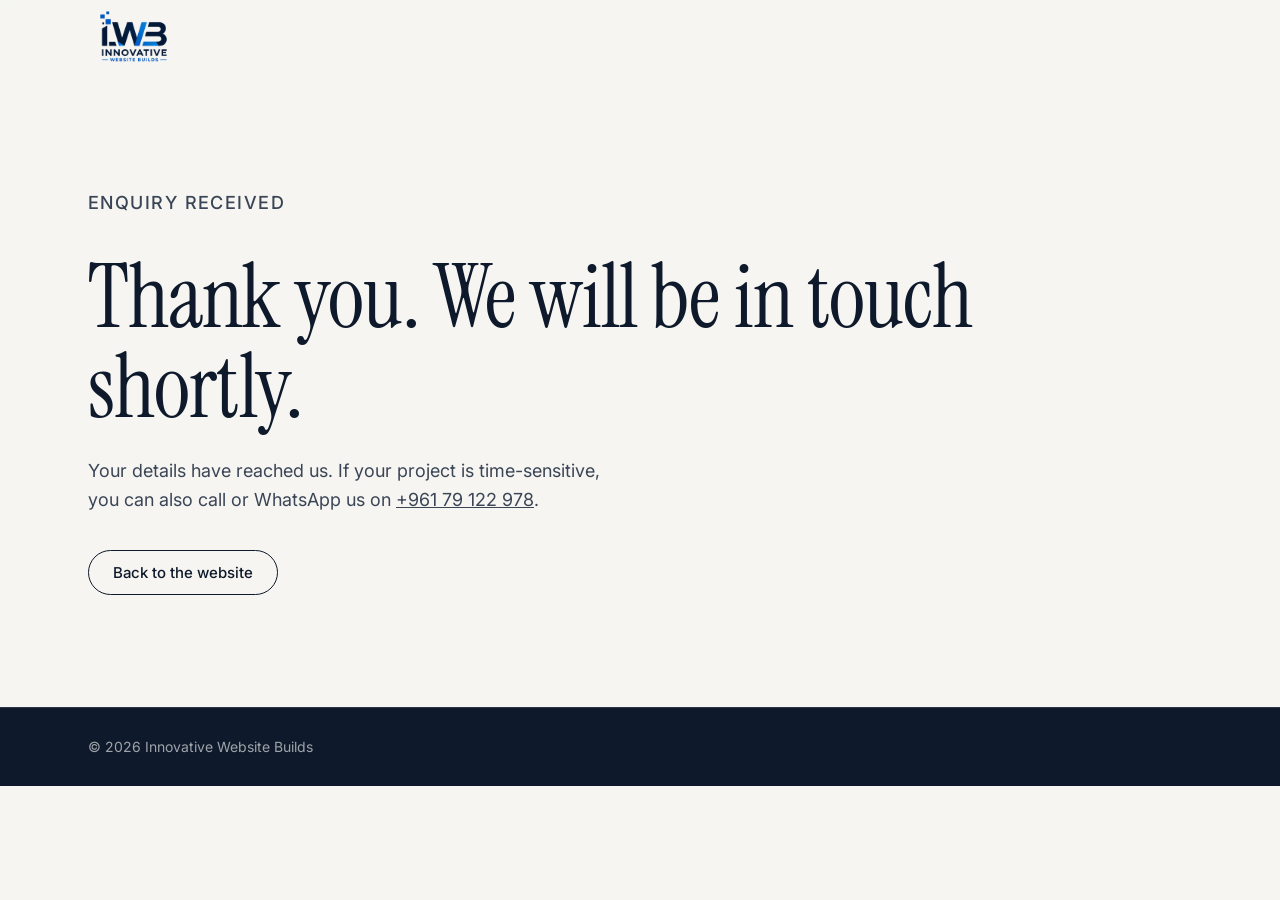
==== thank-you.html @ 2ea59264 "Redesign site as a premium studio Light editorial layout, case-study-led work list, services, proces" ====
<!DOCTYPE html>
<html lang="en">
<head>
  <meta charset="UTF-8" />
  <meta name="viewport" content="width=device-width, initial-scale=1" />
  <title>Thank you | Innovative Website Builds</title>
  <meta name="robots" content="noindex" />
  <meta name="theme-color" content="#F6F5F1" />

  <link rel="icon" type="image/png" sizes="32x32" href="assets/favicon-32.png" />
  <link rel="apple-touch-icon" href="assets/apple-touch-icon.png" />

  <link rel="preconnect" href="https://fonts.googleapis.com" />
  <link rel="preconnect" href="https://fonts.gstatic.com" crossorigin />
  <link href="https://fonts.googleapis.com/css2?family=Inter:wght@400;500;600&family=Instrument+Serif:ital@0;1&display=swap" rel="stylesheet" />
  <link rel="stylesheet" href="style/style.css?v=20261125" />
  <script defer src="script/main.js?v=20261125"></script>

    <!-- Google Tag Manager -->
  <script>
    (function(w,d,s,l,i){w[l]=w[l]||[];w[l].push({'gtm.start':
    new Date().getTime(),event:'gtm.js'});var f=d.getElementsByTagName(s)[0],
    j=d.createElement(s),dl=l!='dataLayer'?'&l='+l:'';j.async=true;j.src=
    'https://www.googletagmanager.com/gtm.js?id='+i+dl;f.parentNode.insertBefore(j,f);
    })(window,document,'script','dataLayer','GTM-K7P3R224');
  </script>

  <!-- Google tag (GA4 + Google Ads) -->
  <script async src="https://www.googletagmanager.com/gtag/js?id=G-FTZ1343QKZ"></script>
  <script>
    window.dataLayer = window.dataLayer || [];
    function gtag(){dataLayer.push(arguments);}
    gtag('js', new Date());
    gtag('config', 'G-FTZ1343QKZ');
    gtag('config', 'AW-16972660926');
    gtag('config', 'AW-17403550908');
  </script>

  <!-- Meta Pixel -->
  <script>
    !function(f,b,e,v,n,t,s){if(f.fbq)return;n=f.fbq=function(){n.callMethod?
    n.callMethod.apply(n,arguments):n.queue.push(arguments)};
    if(!f._fbq)f._fbq=n;n.push=n;n.loaded=!0;n.version='2.0';
    n.queue=[];t=b.createElement(e);t.async=!0;
    t.src=v;s=b.getElementsByTagName(e)[0];
    s.parentNode.insertBefore(t,s)}(window, document,'script',
    'https://connect.facebook.net/en_US/fbevents.js');
    fbq('init', '1332453825173209');
    fbq('track', 'PageView');
  </script>
  <noscript><img height="1" width="1" style="display:none" alt="" src="https://www.facebook.com/tr?id=1332453825173209&ev=PageView&noscript=1" /></noscript>
  <!-- Google Ads lead conversion -->
  <script>
    gtag('event', 'conversion', { 'send_to': 'AW-17403550908/ktN3CNidmokbELy51OpA' });
  </script>
</head>
<body>
  <header class="header">
    <div class="container header-inner">
      <a class="logo" href="./" aria-label="Innovative Website Builds home">
        <picture>
          <source srcset="assets/iwb-logo.webp" type="image/webp" />
          <img src="assets/iwb-logo.png" alt="Innovative Website Builds" width="480" height="318" />
        </picture>
      </a>
    </div>
  </header>
  <main class="thanks">
    <div class="container">
      <p class="eyebrow">Enquiry received</p>
      <h1>Thank you. We will be in touch shortly.</h1>
      <p>Your details have reached us. If your project is time-sensitive, you can also call or WhatsApp us on <a href="tel:+96179122978">+961 79 122 978</a>.</p>
      <a href="./" class="btn btn-ghost">Back to the website</a>
    </div>
  </main>
  <footer class="footer">
    <div class="container footer-inner">
      <p>&copy; <span id="year">2026</span> Innovative Website Builds</p>
    </div>
  </footer>
</body>
</html>
---- style/style.css ----
/* Innovative Website Builds — premium studio theme */
:root {
  --bg: #F6F5F1;
  --bg-alt: #EFEDE6;
  --surface: #FFFFFF;
  --ink: #0E1A2B;
  --ink-soft: #3A4556;
  --muted: #6B7280;
  --line: #DEDBD2;
  --accent: #1F5FD1;
  --accent-ink: #FFFFFF;
  --radius: 14px;
  --serif: 'Instrument Serif', Georgia, 'Times New Roman', serif;
  --sans: 'Inter', system-ui, -apple-system, 'Segoe UI', Roboto, sans-serif;
  --container: 1200px;
  --gutter: clamp(20px, 4vw, 48px);
}

*, *::before, *::after { box-sizing: border-box; }

html { scroll-behavior: smooth; scroll-padding-top: 88px; -webkit-text-size-adjust: 100%; }

body {
  margin: 0;
  background: var(--bg);
  color: var(--ink);
  font-family: var(--sans);
  font-size: 17px;
  line-height: 1.6;
  -webkit-font-smoothing: antialiased;
}

img { max-width: 100%; height: auto; display: block; }
a { color: inherit; }
h1, h2, h3 { margin: 0; font-weight: 400; letter-spacing: -0.01em; }
p { margin: 0; }

.container { width: 100%; max-width: var(--container); margin: 0 auto; padding: 0 var(--gutter); }

.skip-link { position: absolute; left: -9999px; top: 8px; background: var(--ink); color: #fff; padding: 8px 14px; border-radius: 8px; z-index: 2000; }
.skip-link:focus { left: 8px; }

:focus-visible { outline: 2px solid var(--accent); outline-offset: 3px; border-radius: 4px; }

/* Buttons */
.btn {
  display: inline-flex; align-items: center; justify-content: center;
  padding: 14px 24px; border-radius: 999px;
  font: 500 15px/1 var(--sans); text-decoration: none; white-space: nowrap;
  border: 1px solid transparent; cursor: pointer;
  transition: background-color .2s ease, color .2s ease, border-color .2s ease;
}
.btn-primary { background: var(--ink); color: #fff; }
.btn-primary:hover { background: var(--accent); }
.btn-ghost { border-color: var(--ink); color: var(--ink); background: transparent; }
.btn-ghost:hover { background: var(--ink); color: #fff; }
.btn-block { width: 100%; }

.eyebrow {
  font-size: 13px; font-weight: 500; letter-spacing: .08em; text-transform: uppercase;
  color: var(--accent); margin-bottom: 18px;
}

/* Header */
.header {
  position: sticky; top: 0; z-index: 1000;
  background: rgba(246, 245, 241, .9);
  backdrop-filter: saturate(180%) blur(12px);
  -webkit-backdrop-filter: saturate(180%) blur(12px);
  border-bottom: 1px solid transparent;
  transition: border-color .2s ease;
}
.header.scrolled { border-bottom-color: var(--line); }
.header-inner { display: flex; align-items: center; justify-content: space-between; height: 76px; }
.logo img { height: 60px; width: auto; }
.nav { display: flex; align-items: center; gap: 32px; }
.nav a { text-decoration: none; font-size: 15px; color: var(--ink-soft); }
.nav a:not(.btn):hover { color: var(--ink); }
.nav .nav-cta { color: #fff; padding: 11px 20px; }

.menu-toggle { display: none; width: 44px; height: 44px; background: none; border: 0; cursor: pointer; position: relative; }
.menu-toggle span { position: absolute; left: 11px; right: 11px; height: 1.5px; background: var(--ink); transition: transform .25s ease; }
.menu-toggle span:first-child { top: 17px; }
.menu-toggle span:last-child { top: 25px; }
.menu-toggle[aria-expanded="true"] span:first-child { transform: translateY(4px) rotate(45deg); }
.menu-toggle[aria-expanded="true"] span:last-child { transform: translateY(-4px) rotate(-45deg); }

/* Hero */
.hero { padding: clamp(72px, 12vw, 160px) 0 clamp(64px, 9vw, 120px); }
.hero h1 {
  font-family: var(--serif);
  font-size: clamp(46px, 8.4vw, 116px);
  line-height: 1.0;
  letter-spacing: -0.02em;
  max-width: 14ch;
}
.hero h1 em { font-style: italic; color: var(--accent); }
.hero-foot {
  display: flex; justify-content: space-between; align-items: flex-end; gap: 40px;
  margin-top: clamp(40px, 6vw, 72px); padding-top: 32px; border-top: 1px solid var(--line);
}
.lede { max-width: 52ch; font-size: clamp(17px, 1.5vw, 19px); color: var(--ink-soft); }
.hero-actions { display: flex; gap: 12px; flex-shrink: 0; }

/* Sections */
.section { padding: clamp(72px, 10vw, 128px) 0; }
.section-alt { background: var(--bg-alt); }
.section-head { margin-bottom: clamp(40px, 6vw, 64px); max-width: 760px; }
.section h2 { font-family: var(--serif); font-size: clamp(34px, 4.6vw, 58px); line-height: 1.06; }

/* Work */
.work-list { list-style: none; margin: 0; padding: 0; border-top: 1px solid var(--line); }
.work-list a {
  display: grid; grid-template-columns: 1fr auto 32px; align-items: baseline; gap: 24px;
  padding: 26px 0; border-bottom: 1px solid var(--line); text-decoration: none;
  transition: padding .25s ease, color .2s ease;
}
.work-name { font-family: var(--serif); font-size: clamp(26px, 3.2vw, 40px); line-height: 1.1; }
.work-url { font-size: 14px; color: var(--muted); }
.work-arrow { font-size: 20px; text-align: right; color: var(--muted); transition: transform .25s ease, color .2s ease; }
.work-list a:hover { padding-left: 12px; }
.work-list a:hover .work-name, .work-list a:hover .work-arrow { color: var(--accent); }
.work-list a:hover .work-arrow { transform: translate(3px, -3px); }

/* Services */
.services { display: grid; grid-template-columns: repeat(3, 1fr); gap: 24px; }
.service { background: var(--surface); border-radius: var(--radius); padding: 36px 32px 40px; }
.service-num { display: block; font-size: 13px; color: var(--muted); margin-bottom: 56px; }
.service h3, .plan h3, .process h3 { font-family: var(--sans); font-weight: 600; font-size: 20px; letter-spacing: -0.01em; margin-bottom: 12px; }
.service p, .process p { color: var(--ink-soft); font-size: 16px; }

/* Process */
.process { list-style: none; margin: 0; padding: 0; display: grid; grid-template-columns: repeat(4, 1fr); gap: 32px; counter-reset: step; }
.process li { border-top: 1px solid var(--ink); padding-top: 24px; counter-increment: step; }
.process li::before { content: "0" counter(step); display: block; font-family: var(--serif); font-size: 40px; line-height: 1; margin-bottom: 24px; color: var(--accent); }

/* Pricing */
.plans { display: grid; grid-template-columns: repeat(2, 1fr); gap: 24px; }
.plan { background: var(--surface); border-radius: var(--radius); padding: 40px; display: flex; flex-direction: column; border: 1px solid var(--line); }
.plan-featured { border-color: var(--ink); }
.plan-price { font-family: var(--serif); font-size: 56px; line-height: 1; margin: 8px 0 8px; }
.plan-price span { font-family: var(--sans); font-size: 15px; color: var(--muted); margin-right: 4px; vertical-align: middle; }
.plan-time { font-size: 14px; color: var(--muted); margin-bottom: 28px; }
.plan ul { list-style: none; margin: 0 0 36px; padding: 0; flex: 1; }
.plan li { padding: 12px 0; border-top: 1px solid var(--line); font-size: 15px; color: var(--ink-soft); }
.plan .btn { align-self: flex-start; }

/* Quote */
.quote { margin: 0 auto; max-width: 900px; text-align: center; }
.quote blockquote { margin: 0; font-family: var(--serif); font-size: clamp(30px, 4.2vw, 52px); line-height: 1.15; }
.quote figcaption { margin-top: 28px; font-size: 15px; color: var(--ink-soft); }
.quote figcaption span { color: var(--muted); }

/* About */
.about { display: grid; grid-template-columns: 1fr 1fr; gap: clamp(40px, 6vw, 96px); align-items: start; }
.about-body p { font-size: 18px; color: var(--ink-soft); margin-bottom: 32px; }
.ticks { list-style: none; margin: 0; padding: 0; }
.ticks li { padding: 14px 0 14px 28px; border-top: 1px solid var(--line); position: relative; font-size: 16px; }
.ticks li::before { content: ""; position: absolute; left: 2px; top: 23px; width: 10px; height: 5px; border-left: 1.5px solid var(--accent); border-bottom: 1.5px solid var(--accent); transform: rotate(-45deg); }

/* Contact */
.contact { background: var(--ink); color: #fff; }
.contact .eyebrow { color: #8FB2F5; }
.contact-grid { display: grid; grid-template-columns: 1fr 1.1fr; gap: clamp(40px, 6vw, 96px); align-items: start; }
.contact-intro > p { color: rgba(255,255,255,.72); font-size: 18px; margin-top: 20px; max-width: 40ch; }
.contact-direct { list-style: none; margin: 40px 0 0; padding: 0; }
.contact-direct li { border-top: 1px solid rgba(255,255,255,.14); }
.contact-direct a { display: block; padding: 14px 0; text-decoration: none; color: #fff; }
.contact-direct a:hover { color: #8FB2F5; }

.form { background: var(--surface); color: var(--ink); border-radius: var(--radius); padding: clamp(24px, 4vw, 40px); }
.field { display: flex; flex-direction: column; gap: 8px; margin-bottom: 18px; min-width: 0; }
.field-row { display: grid; grid-template-columns: 1fr 1fr; gap: 16px; }
.field label { font-size: 14px; font-weight: 500; }
.field input, .field select, .field textarea {
  width: 100%; font: 400 16px/1.4 var(--sans); color: var(--ink);
  background: var(--bg); border: 1px solid var(--line); border-radius: 10px; padding: 13px 14px;
  transition: border-color .2s ease, background-color .2s ease;
}
.field select { appearance: none; -webkit-appearance: none; background-image: linear-gradient(45deg, transparent 50%, var(--muted) 50%), linear-gradient(135deg, var(--muted) 50%, transparent 50%); background-position: calc(100% - 19px) 55%, calc(100% - 14px) 55%; background-size: 5px 5px; background-repeat: no-repeat; padding-right: 36px; }
.field input:focus, .field select:focus, .field textarea:focus { outline: none; border-color: var(--accent); background: #fff; }
.field textarea { resize: vertical; }
.form-note { font-size: 13px; color: var(--muted); margin-top: 14px; text-align: center; }
.hp { position: absolute; left: -9999px; width: 1px; height: 1px; opacity: 0; }

/* Footer */
.footer { background: var(--ink); color: rgba(255,255,255,.6); border-top: 1px solid rgba(255,255,255,.12); font-size: 14px; }
.footer-inner { display: flex; justify-content: space-between; align-items: center; padding-top: 28px; padding-bottom: 28px; gap: 16px; flex-wrap: wrap; }
.footer nav { display: flex; gap: 24px; }
.footer a { text-decoration: none; }
.footer a:hover { color: #fff; }

/* Thank-you page */
.thanks { min-height: 70vh; display: flex; align-items: center; }
.thanks h1 { font-family: var(--serif); font-size: clamp(44px, 7vw, 88px); line-height: 1.02; margin-bottom: 24px; }
.thanks p { color: var(--ink-soft); font-size: 18px; max-width: 48ch; margin-bottom: 36px; }

/* Reveal on scroll (content stays visible without JS) */
.js .reveal { opacity: 0; transform: translateY(16px); transition: opacity .7s ease, transform .7s ease; }
.js .reveal.in { opacity: 1; transform: none; }

/* Responsive */
@media (max-width: 960px) {
  .services { grid-template-columns: 1fr; }
  .service-num { margin-bottom: 24px; }
  .process { grid-template-columns: 1fr 1fr; gap: 40px 24px; }
  .about, .contact-grid { grid-template-columns: 1fr; }
  .hero-foot { flex-direction: column; align-items: flex-start; }
}

@media (max-width: 820px) {
  .menu-toggle { display: block; }
  .nav {
    position: absolute; top: 76px; left: 0; right: 0;
    flex-direction: column; align-items: stretch; gap: 0;
    background: var(--bg); border-bottom: 1px solid var(--line);
    padding: 8px var(--gutter) 24px;
    display: none;
  }
  .nav.open { display: flex; }
  .nav a { padding: 14px 0; font-size: 17px; border-bottom: 1px solid var(--line); }
  .nav .nav-cta { margin-top: 16px; border-bottom: 0; padding: 15px 20px; }
  .plans { grid-template-columns: 1fr; }
}

@media (max-width: 600px) {
  body { font-size: 16px; }
  .header-inner { height: 68px; }
  .nav { top: 68px; }
  .logo img { height: 44px; }
  .hero-actions { flex-direction: column; width: 100%; }
  .hero-actions .btn { width: 100%; }
  .work-list a { grid-template-columns: 1fr 24px; gap: 4px 12px; padding: 20px 0; }
  .work-url { grid-column: 1; grid-row: 2; }
  .work-arrow { grid-column: 2; grid-row: 1; }
  .process { grid-template-columns: 1fr; }
  .field-row { grid-template-columns: 1fr; gap: 0; }
  .plan { padding: 28px 24px; }
  .plan .btn { align-self: stretch; }
}

@media (prefers-reduced-motion: reduce) {
  html { scroll-behavior: auto; }
  .js .reveal { opacity: 1; transform: none; transition: none; }
}
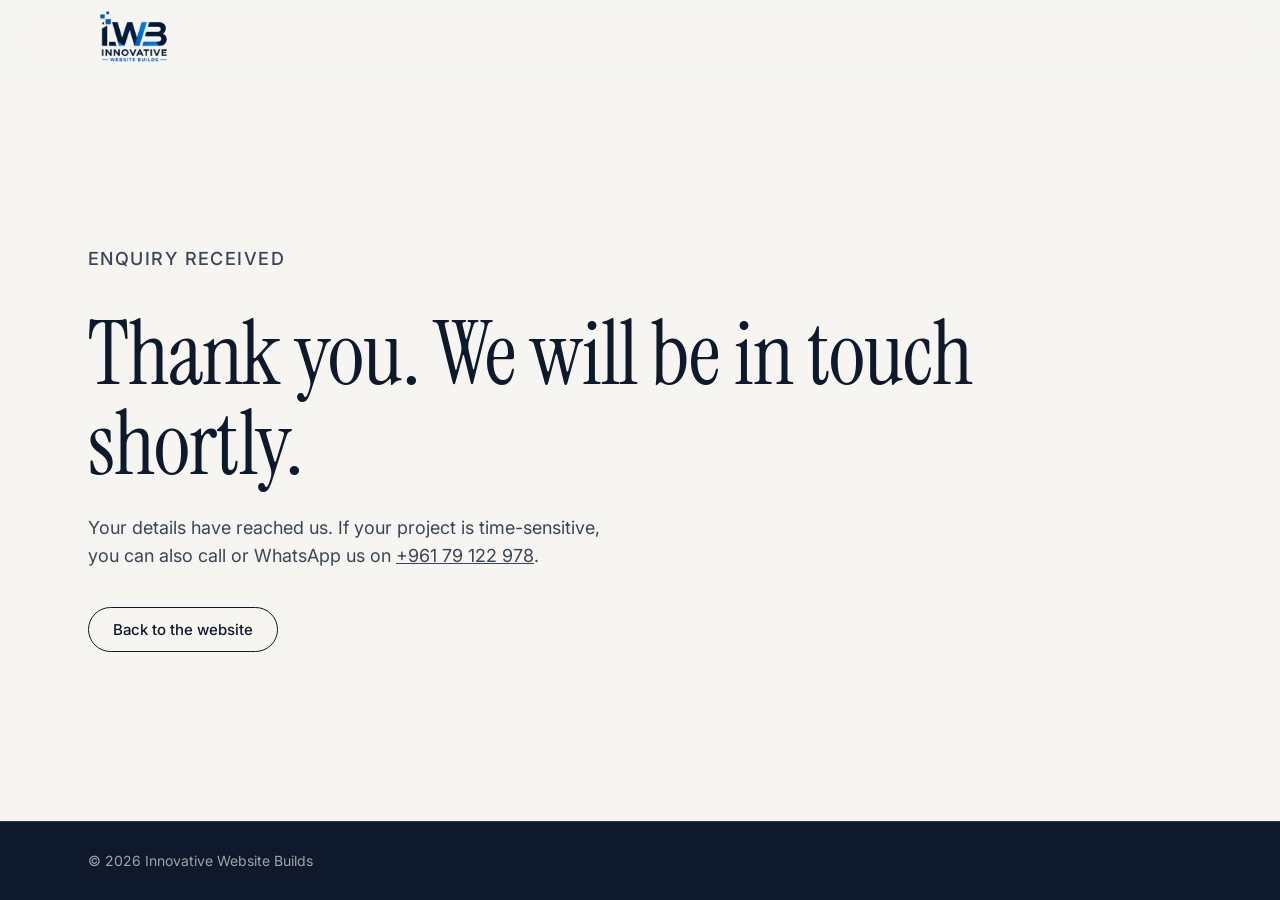
==== commit 89aaa1e5: "Animated 3D hero, centred headline, premium services and process - Hero: full-height centred layout " ====
--- a/thank-you.html
+++ b/thank-you.html
@@ -13,8 +13,8 @@
   <link rel="preconnect" href="https://fonts.googleapis.com" />
   <link rel="preconnect" href="https://fonts.gstatic.com" crossorigin />
   <link href="https://fonts.googleapis.com/css2?family=Inter:wght@400;500;600&family=Instrument+Serif:ital@0;1&display=swap" rel="stylesheet" />
-  <link rel="stylesheet" href="style/style.css?v=20261125" />
-  <script defer src="script/main.js?v=20261125"></script>
+  <link rel="stylesheet" href="style/style.css?v=20261125b" />
+  <script defer src="script/main.js?v=20261125b"></script>
 
     <!-- Google Tag Manager -->
   <script>
@@ -54,7 +54,7 @@
     gtag('event', 'conversion', { 'send_to': 'AW-17403550908/ktN3CNidmokbELy51OpA' });
   </script>
 </head>
-<body>
+<body class="thanks-page">
   <header class="header">
     <div class="container header-inner">
       <a class="logo" href="./" aria-label="Innovative Website Builds home">
--- a/style/style.css
+++ b/style/style.css
@@ -86,21 +86,44 @@
 .menu-toggle[aria-expanded="true"] span:last-child { transform: translateY(-4px) rotate(-45deg); }
 
 /* Hero */
-.hero { padding: clamp(72px, 12vw, 160px) 0 clamp(64px, 9vw, 120px); }
+.hero {
+  position: relative; overflow: hidden; isolation: isolate;
+  min-height: calc(100vh - 76px); min-height: calc(100svh - 76px);
+  display: flex; align-items: center;
+  padding: clamp(64px, 9vw, 120px) 0;
+  text-align: center;
+}
+.hero-canvas { position: absolute; inset: 0; z-index: -2; opacity: 0; transition: opacity 1.2s ease; pointer-events: none; }
+.hero-canvas.ready { opacity: 1; }
+.hero-glow {
+  position: absolute; inset: 0; z-index: -1; pointer-events: none;
+  background:
+    radial-gradient(ellipse 44% 50% at 50% 52%, rgba(246,245,241,.96) 0%, rgba(246,245,241,.9) 35%, rgba(246,245,241,.6) 62%, rgba(246,245,241,.2) 85%, rgba(246,245,241,0) 100%),
+    radial-gradient(ellipse 60% 50% at 50% 0%, rgba(31,95,209,.07), transparent 70%);
+}
+.hero-inner { display: flex; flex-direction: column; align-items: center; }
+.hero-eyebrow {
+  display: inline-flex; align-items: center; gap: 10px;
+  padding: 8px 16px; border: 1px solid var(--line); border-radius: 999px;
+  background: rgba(255,255,255,.7); backdrop-filter: blur(8px); -webkit-backdrop-filter: blur(8px);
+  margin-bottom: 32px;
+}
+.hero-eyebrow .dot { width: 7px; height: 7px; border-radius: 50%; background: var(--accent); box-shadow: 0 0 0 0 rgba(31,95,209,.5); animation: pulse 2.4s ease-out infinite; }
+@keyframes pulse { 0% { box-shadow: 0 0 0 0 rgba(31,95,209,.45); } 70%, 100% { box-shadow: 0 0 0 10px rgba(31,95,209,0); } }
 .hero h1 {
   font-family: var(--serif);
-  font-size: clamp(46px, 8.4vw, 116px);
+  font-size: clamp(46px, 7.2vw, 104px);
   line-height: 1.0;
   letter-spacing: -0.02em;
-  max-width: 14ch;
+  max-width: 15ch;
+  margin: 0 auto;
 }
 .hero h1 em { font-style: italic; color: var(--accent); }
-.hero-foot {
-  display: flex; justify-content: space-between; align-items: flex-end; gap: 40px;
-  margin-top: clamp(40px, 6vw, 72px); padding-top: 32px; border-top: 1px solid var(--line);
-}
-.lede { max-width: 52ch; font-size: clamp(17px, 1.5vw, 19px); color: var(--ink-soft); }
-.hero-actions { display: flex; gap: 12px; flex-shrink: 0; }
+.hero .lede { max-width: 54ch; margin: 28px auto 0; font-size: clamp(17px, 1.5vw, 19px); color: var(--ink-soft); }
+.hero-actions { display: flex; gap: 12px; justify-content: center; margin-top: 40px; }
+.scroll-cue { position: absolute; left: 50%; bottom: 28px; width: 24px; height: 38px; margin-left: -12px; border: 1.5px solid rgba(14,26,43,.35); border-radius: 14px; }
+.scroll-cue span { position: absolute; left: 50%; top: 8px; width: 3px; height: 7px; margin-left: -1.5px; border-radius: 2px; background: var(--ink); animation: cue 1.8s ease-in-out infinite; }
+@keyframes cue { 0% { opacity: 0; transform: translateY(0); } 30% { opacity: 1; } 100% { opacity: 0; transform: translateY(12px); } }
 
 /* Sections */
 .section { padding: clamp(72px, 10vw, 128px) 0; }
@@ -109,30 +132,103 @@
 .section h2 { font-family: var(--serif); font-size: clamp(34px, 4.6vw, 58px); line-height: 1.06; }
 
 /* Work */
-.work-list { list-style: none; margin: 0; padding: 0; border-top: 1px solid var(--line); }
-.work-list a {
-  display: grid; grid-template-columns: 1fr auto 32px; align-items: baseline; gap: 24px;
-  padding: 26px 0; border-bottom: 1px solid var(--line); text-decoration: none;
-  transition: padding .25s ease, color .2s ease;
-}
-.work-name { font-family: var(--serif); font-size: clamp(26px, 3.2vw, 40px); line-height: 1.1; }
-.work-url { font-size: 14px; color: var(--muted); }
-.work-arrow { font-size: 20px; text-align: right; color: var(--muted); transition: transform .25s ease, color .2s ease; }
-.work-list a:hover { padding-left: 12px; }
-.work-list a:hover .work-name, .work-list a:hover .work-arrow { color: var(--accent); }
-.work-list a:hover .work-arrow { transform: translate(3px, -3px); }
+.work-grid { display: grid; grid-template-columns: repeat(2, 1fr); gap: clamp(32px, 4vw, 48px) 32px; }
+.work-card { text-decoration: none; display: block; }
+.work-card-featured { grid-column: 1 / -1; }
+.work-shot {
+  aspect-ratio: 1200 / 532; overflow: hidden; border-radius: var(--radius);
+  background: var(--bg-alt); border: 1px solid var(--line);
+}
+.work-shot img { width: 100%; height: 100%; object-fit: cover; object-position: top center; transition: transform .6s ease; }
+.work-card:hover .work-shot img { transform: scale(1.03); }
+.work-meta { display: flex; justify-content: space-between; align-items: baseline; gap: 16px; padding-top: 18px; }
+.work-meta h3 { font-family: var(--serif); font-size: clamp(24px, 2.4vw, 30px); line-height: 1.1; }
+.work-meta p { font-size: 14px; color: var(--muted); margin-top: 4px; }
+.work-url { font-size: 14px; color: var(--ink-soft); white-space: nowrap; }
+.work-card:hover .work-url { color: var(--accent); }
+
+/* Dark section */
+.section-dark { background: var(--ink); color: #fff; }
+.section-dark .eyebrow { color: #8FB2F5; }
 
 /* Services */
+@property --angle { syntax: '<angle>'; initial-value: 0deg; inherits: false; }
 .services { display: grid; grid-template-columns: repeat(3, 1fr); gap: 24px; }
-.service { background: var(--surface); border-radius: var(--radius); padding: 36px 32px 40px; }
-.service-num { display: block; font-size: 13px; color: var(--muted); margin-bottom: 56px; }
-.service h3, .plan h3, .process h3 { font-family: var(--sans); font-weight: 600; font-size: 20px; letter-spacing: -0.01em; margin-bottom: 12px; }
-.service p, .process p { color: var(--ink-soft); font-size: 16px; }
+.service { position: relative; }
+.service-inner {
+  position: relative; height: 100%;
+  border-radius: 20px; padding: 36px 32px 34px;
+  background: linear-gradient(180deg, #17263D 0%, #111D30 100%);
+  border: 1px solid rgba(255,255,255,.08);
+  transform: perspective(1000px) rotateX(var(--rx, 0deg)) rotateY(var(--ry, 0deg)) translateY(var(--lift, 0px));
+  transform-style: preserve-3d;
+  transition: transform .35s cubic-bezier(.2,.7,.2,1), box-shadow .45s ease, border-color .45s ease;
+}
+.service-inner::before {
+  content: ""; position: absolute; inset: -1px; border-radius: inherit; padding: 1.5px; pointer-events: none;
+  background: conic-gradient(from var(--angle), transparent 0deg, transparent 200deg, #1F5FD1 260deg, #6EA8FF 300deg, #E6EEFF 330deg, transparent 360deg);
+  -webkit-mask: linear-gradient(#000 0 0) content-box, linear-gradient(#000 0 0);
+  -webkit-mask-composite: xor; mask-composite: exclude;
+  opacity: 0; transition: opacity .45s ease;
+  animation: border-spin 3.5s linear infinite; animation-play-state: paused;
+}
+.service-inner::after {
+  content: ""; position: absolute; inset: 0; border-radius: inherit; pointer-events: none;
+  background: radial-gradient(420px circle at var(--mx, 50%) var(--my, 0%), rgba(110,168,255,.16), transparent 45%);
+  opacity: 0; transition: opacity .45s ease;
+}
+@keyframes border-spin { to { --angle: 360deg; } }
+.service:hover .service-inner, .service:focus-within .service-inner {
+  --lift: -6px;
+  border-color: rgba(110,168,255,.18);
+  box-shadow: 0 40px 80px -30px rgba(31,95,209,.55), 0 0 0 1px rgba(110,168,255,.06);
+}
+.service:hover .service-inner::before, .service:hover .service-inner::after,
+.service:focus-within .service-inner::before { opacity: 1; animation-play-state: running; }
+.service-top { display: flex; justify-content: space-between; align-items: flex-start; margin-bottom: 48px; transform: translateZ(30px); }
+.service-icon {
+  display: grid; place-items: center; width: 56px; height: 56px; border-radius: 16px;
+  color: #A9C7FF; background: linear-gradient(160deg, rgba(110,168,255,.16), rgba(110,168,255,.04));
+  border: 1px solid rgba(110,168,255,.22);
+  transition: transform .45s cubic-bezier(.2,.7,.2,1), color .3s ease;
+}
+.service-icon svg { width: 26px; height: 26px; }
+.service:hover .service-icon { transform: translateZ(24px) rotate(-6deg) scale(1.06); color: #fff; }
+.service-num { font-size: 13px; color: rgba(255,255,255,.4); letter-spacing: .06em; }
+.service h3 { font-family: var(--sans); font-weight: 600; font-size: 22px; letter-spacing: -0.01em; margin-bottom: 12px; color: #fff; transform: translateZ(20px); }
+.service p { color: rgba(255,255,255,.68); font-size: 16px; transform: translateZ(12px); }
+.service-tags { list-style: none; margin: 28px 0 0; padding: 0; display: flex; flex-wrap: wrap; gap: 8px; transform: translateZ(10px); }
+.service-tags li { font-size: 12.5px; padding: 6px 11px; border-radius: 999px; border: 1px solid rgba(255,255,255,.12); color: rgba(255,255,255,.75); }
+.plan h3 { font-family: var(--sans); font-weight: 600; font-size: 20px; letter-spacing: -0.01em; margin-bottom: 12px; }
 
 /* Process */
-.process { list-style: none; margin: 0; padding: 0; display: grid; grid-template-columns: repeat(4, 1fr); gap: 32px; counter-reset: step; }
-.process li { border-top: 1px solid var(--ink); padding-top: 24px; counter-increment: step; }
-.process li::before { content: "0" counter(step); display: block; font-family: var(--serif); font-size: 40px; line-height: 1; margin-bottom: 24px; color: var(--accent); }
+.process-wrap { position: relative; --progress: 0; }
+.process-track { position: absolute; left: 28px; right: 28px; top: 27px; height: 2px; background: var(--line); border-radius: 2px; overflow: hidden; }
+.process-fill { position: absolute; inset: 0; background: linear-gradient(90deg, var(--accent), #6EA8FF); transform-origin: left center; transform: scaleX(var(--progress)); }
+.process { list-style: none; margin: 0; padding: 0; display: grid; grid-template-columns: repeat(4, 1fr); gap: 24px; position: relative; }
+.step { display: flex; flex-direction: column; }
+.step-node {
+  position: relative; z-index: 1; flex-shrink: 0;
+  display: grid; place-items: center; width: 56px; height: 56px; border-radius: 50%;
+  background: var(--bg); border: 1.5px solid var(--line);
+  font-family: var(--serif); font-size: 22px; color: var(--muted);
+  transition: background-color .5s ease, border-color .5s ease, color .5s ease, box-shadow .5s ease;
+}
+.step.active .step-node { background: var(--ink); border-color: var(--ink); color: #fff; box-shadow: 0 0 0 8px rgba(31,95,209,.10); }
+.step-card {
+  position: relative; overflow: hidden; margin-top: 28px;
+  background: var(--surface); border: 1px solid var(--line); border-radius: 18px;
+  padding: 28px 24px 34px; flex: 1;
+  transition: transform .4s cubic-bezier(.2,.7,.2,1), box-shadow .4s ease, border-color .4s ease;
+}
+.step-card::before { content: ""; position: absolute; left: 0; top: 0; height: 3px; width: 100%; background: linear-gradient(90deg, var(--accent), #6EA8FF); transform: scaleX(0); transform-origin: left; transition: transform .6s cubic-bezier(.2,.7,.2,1); }
+.step.active .step-card::before { transform: scaleX(1); }
+.step-card:hover { transform: translateY(-6px); border-color: rgba(31,95,209,.35); box-shadow: 0 28px 56px -28px rgba(14,26,43,.35); }
+.step-ghost { position: absolute; right: 14px; top: -14px; font-family: var(--serif); font-size: 104px; line-height: 1; color: transparent; -webkit-text-stroke: 1px rgba(31,95,209,.16); pointer-events: none; transition: -webkit-text-stroke-color .4s ease; }
+.step-card:hover .step-ghost { -webkit-text-stroke-color: rgba(31,95,209,.32); }
+.step-label { font-size: 12px; font-weight: 500; letter-spacing: .08em; text-transform: uppercase; color: var(--accent); margin-bottom: 14px; }
+.step h3 { font-family: var(--sans); font-weight: 600; font-size: 20px; letter-spacing: -0.01em; margin-bottom: 10px; }
+.step-card > p:not(.step-label) { color: var(--ink-soft); font-size: 15.5px; position: relative; }
 
 /* Pricing */
 .plans { display: grid; grid-template-columns: repeat(2, 1fr); gap: 24px; }
@@ -145,12 +241,6 @@
 .plan li { padding: 12px 0; border-top: 1px solid var(--line); font-size: 15px; color: var(--ink-soft); }
 .plan .btn { align-self: flex-start; }
 
-/* Quote */
-.quote { margin: 0 auto; max-width: 900px; text-align: center; }
-.quote blockquote { margin: 0; font-family: var(--serif); font-size: clamp(30px, 4.2vw, 52px); line-height: 1.15; }
-.quote figcaption { margin-top: 28px; font-size: 15px; color: var(--ink-soft); }
-.quote figcaption span { color: var(--muted); }
-
 /* About */
 .about { display: grid; grid-template-columns: 1fr 1fr; gap: clamp(40px, 6vw, 96px); align-items: start; }
 .about-body p { font-size: 18px; color: var(--ink-soft); margin-bottom: 32px; }
@@ -191,7 +281,8 @@
 .footer a:hover { color: #fff; }
 
 /* Thank-you page */
-.thanks { min-height: 70vh; display: flex; align-items: center; }
+.thanks-page { min-height: 100vh; display: flex; flex-direction: column; }
+.thanks { flex: 1; display: flex; align-items: center; padding: 64px 0; }
 .thanks h1 { font-family: var(--serif); font-size: clamp(44px, 7vw, 88px); line-height: 1.02; margin-bottom: 24px; }
 .thanks p { color: var(--ink-soft); font-size: 18px; max-width: 48ch; margin-bottom: 36px; }
 
@@ -202,10 +293,14 @@
 /* Responsive */
 @media (max-width: 960px) {
   .services { grid-template-columns: 1fr; }
-  .service-num { margin-bottom: 24px; }
-  .process { grid-template-columns: 1fr 1fr; gap: 40px 24px; }
+  .work-grid { grid-template-columns: 1fr; }
+  .service-top { margin-bottom: 32px; }
+  .process { grid-template-columns: 1fr; gap: 20px; }
+  .process-track { left: 27px; right: auto; top: 28px; bottom: 28px; width: 2px; height: auto; }
+  .process-fill { background: linear-gradient(180deg, var(--accent), #6EA8FF); transform-origin: center top; transform: scaleY(var(--progress)); }
+  .step { display: grid; grid-template-columns: 56px 1fr; gap: 20px; align-items: start; }
+  .step-card { margin-top: 0; }
   .about, .contact-grid { grid-template-columns: 1fr; }
-  .hero-foot { flex-direction: column; align-items: flex-start; }
 }
 
 @media (max-width: 820px) {
@@ -230,10 +325,12 @@
   .logo img { height: 44px; }
   .hero-actions { flex-direction: column; width: 100%; }
   .hero-actions .btn { width: 100%; }
-  .work-list a { grid-template-columns: 1fr 24px; gap: 4px 12px; padding: 20px 0; }
-  .work-url { grid-column: 1; grid-row: 2; }
-  .work-arrow { grid-column: 2; grid-row: 1; }
-  .process { grid-template-columns: 1fr; }
+  .work-meta { flex-direction: column; gap: 6px; }
+  .step { grid-template-columns: 44px 1fr; gap: 14px; }
+  .step-node { width: 44px; height: 44px; font-size: 18px; }
+  .process-track { left: 21px; top: 22px; bottom: 22px; }
+  .hero { min-height: 0; padding: 96px 0 104px; }
+  .scroll-cue { display: none; }
   .field-row { grid-template-columns: 1fr; gap: 0; }
   .plan { padding: 28px 24px; }
   .plan .btn { align-self: stretch; }
@@ -241,5 +338,7 @@
 
 @media (prefers-reduced-motion: reduce) {
   html { scroll-behavior: auto; }
+  .hero-eyebrow .dot, .scroll-cue span, .service-inner::before { animation: none; }
+  .service-inner, .step-card, .service-icon { transition: none; }
   .js .reveal { opacity: 1; transform: none; transition: none; }
 }
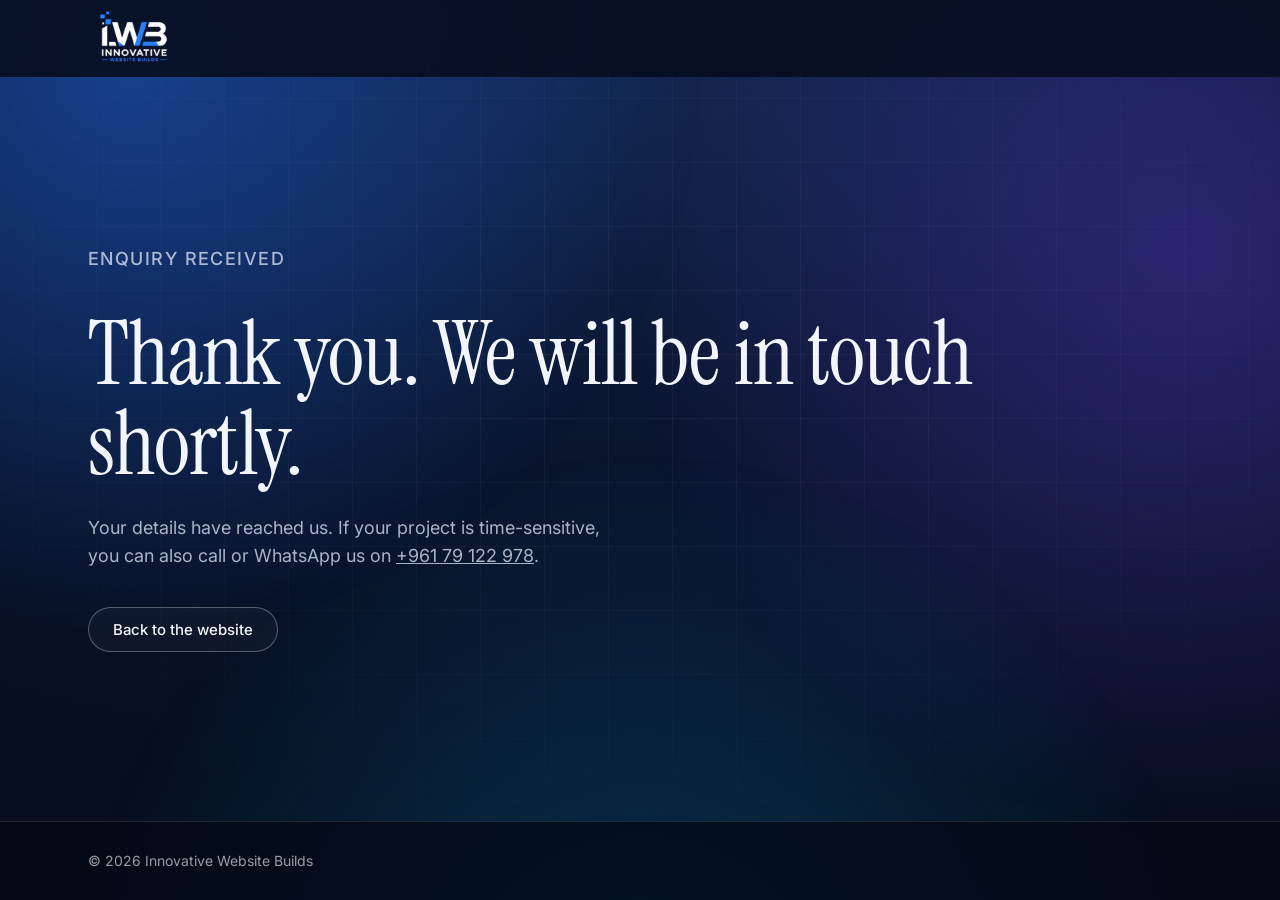
==== commit 49fc375d: "Navy animated background across the whole site, mobile and performance pass - One fixed background l" ====
--- a/thank-you.html
+++ b/thank-you.html
@@ -5,7 +5,7 @@
   <meta name="viewport" content="width=device-width, initial-scale=1" />
   <title>Thank you | Innovative Website Builds</title>
   <meta name="robots" content="noindex" />
-  <meta name="theme-color" content="#F6F5F1" />
+  <meta name="theme-color" content="#070E1E" />
 
   <link rel="icon" type="image/png" sizes="32x32" href="assets/favicon-32.png" />
   <link rel="apple-touch-icon" href="assets/apple-touch-icon.png" />
@@ -13,8 +13,8 @@
   <link rel="preconnect" href="https://fonts.googleapis.com" />
   <link rel="preconnect" href="https://fonts.gstatic.com" crossorigin />
   <link href="https://fonts.googleapis.com/css2?family=Inter:wght@400;500;600&family=Instrument+Serif:ital@0;1&display=swap" rel="stylesheet" />
-  <link rel="stylesheet" href="style/style.css?v=20261125b" />
-  <script defer src="script/main.js?v=20261125b"></script>
+  <link rel="stylesheet" href="style/style.css?v=20261125d" />
+  <script defer src="script/main.js?v=20261125d"></script>
 
     <!-- Google Tag Manager -->
   <script>
@@ -55,12 +55,14 @@
   </script>
 </head>
 <body class="thanks-page">
+  <div class="site-bg" aria-hidden="true"><div class="bg-aurora"><span></span><span></span><span></span></div><div class="bg-grid"></div></div>
+
   <header class="header">
     <div class="container header-inner">
       <a class="logo" href="./" aria-label="Innovative Website Builds home">
         <picture>
-          <source srcset="assets/iwb-logo.webp" type="image/webp" />
-          <img src="assets/iwb-logo.png" alt="Innovative Website Builds" width="480" height="318" />
+          <source srcset="assets/iwb-logo-light.webp" type="image/webp" />
+          <img src="assets/iwb-logo-light.png" alt="Innovative Website Builds" width="480" height="318" fetchpriority="high" />
         </picture>
       </a>
     </div>
--- a/style/style.css
+++ b/style/style.css
@@ -1,13 +1,17 @@
 /* Innovative Website Builds — premium studio theme */
 :root {
-  --bg: #F6F5F1;
-  --bg-alt: #EFEDE6;
-  --surface: #FFFFFF;
-  --ink: #0E1A2B;
-  --ink-soft: #3A4556;
-  --muted: #6B7280;
-  --line: #DEDBD2;
-  --accent: #1F5FD1;
+  color-scheme: dark;
+  --bg: #070E1E;
+  --bg-alt: rgba(120, 160, 255, .03);
+  --surface: rgba(17, 30, 56, .78);
+  --surface-solid: #0F1C33;
+  --ink: #F2F5FB;
+  --ink-soft: rgba(226, 234, 250, .74);
+  --muted: rgba(205, 218, 242, .56);
+  --line: rgba(255, 255, 255, .1);
+  --accent: #6EA8FF;
+  --accent-deep: #1F5FD1;
+  --navy: #0E1A2B;
   --accent-ink: #FFFFFF;
   --radius: 14px;
   --serif: 'Instrument Serif', Georgia, 'Times New Roman', serif;
@@ -37,7 +41,7 @@
 
 .container { width: 100%; max-width: var(--container); margin: 0 auto; padding: 0 var(--gutter); }
 
-.skip-link { position: absolute; left: -9999px; top: 8px; background: var(--ink); color: #fff; padding: 8px 14px; border-radius: 8px; z-index: 2000; }
+.skip-link { position: absolute; left: -9999px; top: 8px; background: #fff; color: var(--navy); padding: 8px 14px; border-radius: 8px; z-index: 2000; }
 .skip-link:focus { left: 8px; }
 
 :focus-visible { outline: 2px solid var(--accent); outline-offset: 3px; border-radius: 4px; }
@@ -50,10 +54,10 @@
   border: 1px solid transparent; cursor: pointer;
   transition: background-color .2s ease, color .2s ease, border-color .2s ease;
 }
-.btn-primary { background: var(--ink); color: #fff; }
-.btn-primary:hover { background: var(--accent); }
-.btn-ghost { border-color: var(--ink); color: var(--ink); background: transparent; }
-.btn-ghost:hover { background: var(--ink); color: #fff; }
+.btn-primary { background: #fff; color: var(--navy); box-shadow: 0 12px 36px -14px rgba(110,168,255,.55); }
+.btn-primary:hover { background: var(--accent-deep); color: #fff; }
+.btn-ghost { border-color: rgba(255,255,255,.3); color: var(--ink); background: rgba(255,255,255,.03); }
+.btn-ghost:hover { background: #fff; color: var(--navy); border-color: #fff; }
 .btn-block { width: 100%; }
 
 .eyebrow {
@@ -64,9 +68,7 @@
 /* Header */
 .header {
   position: sticky; top: 0; z-index: 1000;
-  background: rgba(246, 245, 241, .9);
-  backdrop-filter: saturate(180%) blur(12px);
-  -webkit-backdrop-filter: saturate(180%) blur(12px);
+  background: rgba(7, 14, 30, .9);
   border-bottom: 1px solid transparent;
   transition: border-color .2s ease;
 }
@@ -76,7 +78,7 @@
 .nav { display: flex; align-items: center; gap: 32px; }
 .nav a { text-decoration: none; font-size: 15px; color: var(--ink-soft); }
 .nav a:not(.btn):hover { color: var(--ink); }
-.nav .nav-cta { color: #fff; padding: 11px 20px; }
+.nav .nav-cta { color: var(--navy); padding: 11px 20px; }
 
 .menu-toggle { display: none; width: 44px; height: 44px; background: none; border: 0; cursor: pointer; position: relative; }
 .menu-toggle span { position: absolute; left: 11px; right: 11px; height: 1.5px; background: var(--ink); transition: transform .25s ease; }
@@ -93,19 +95,12 @@
   padding: clamp(64px, 9vw, 120px) 0;
   text-align: center;
 }
-.hero-canvas { position: absolute; inset: 0; z-index: -2; opacity: 0; transition: opacity 1.2s ease; pointer-events: none; }
-.hero-canvas.ready { opacity: 1; }
-.hero-glow {
-  position: absolute; inset: 0; z-index: -1; pointer-events: none;
-  background:
-    radial-gradient(ellipse 44% 50% at 50% 52%, rgba(246,245,241,.96) 0%, rgba(246,245,241,.9) 35%, rgba(246,245,241,.6) 62%, rgba(246,245,241,.2) 85%, rgba(246,245,241,0) 100%),
-    radial-gradient(ellipse 60% 50% at 50% 0%, rgba(31,95,209,.07), transparent 70%);
-}
+.hero-glow { position: absolute; inset: 0; z-index: -1; pointer-events: none; }
 .hero-inner { display: flex; flex-direction: column; align-items: center; }
 .hero-eyebrow {
   display: inline-flex; align-items: center; gap: 10px;
   padding: 8px 16px; border: 1px solid var(--line); border-radius: 999px;
-  background: rgba(255,255,255,.7); backdrop-filter: blur(8px); -webkit-backdrop-filter: blur(8px);
+  background: rgba(255,255,255,.7);
   margin-bottom: 32px;
 }
 .hero-eyebrow .dot { width: 7px; height: 7px; border-radius: 50%; background: var(--accent); box-shadow: 0 0 0 0 rgba(31,95,209,.5); animation: pulse 2.4s ease-out infinite; }
@@ -147,8 +142,45 @@
 .work-url { font-size: 14px; color: var(--ink-soft); white-space: nowrap; }
 .work-card:hover .work-url { color: var(--accent); }
 
+/* Dark hero */
+/* Site-wide animated background (one fixed layer behind every section) */
+.site-bg { position: fixed; inset: 0; z-index: -1; pointer-events: none; overflow: hidden;
+  background: radial-gradient(120% 90% at 50% 0%, #142850 0%, #0B1630 50%, #070E1E 100%); }
+.bg-canvas { position: absolute; inset: 0; width: 100%; height: 100%; opacity: 0; transition: opacity 1.2s ease; }
+.bg-canvas.ready { opacity: 1; }
+.bg-aurora { position: absolute; inset: 0; overflow: hidden; }
+.bg-aurora span { position: absolute; width: 90vmax; height: 90vmax; border-radius: 50%; will-change: transform; }
+.bg-aurora span:nth-child(1) { background: radial-gradient(closest-side, rgba(31,95,209,.55), rgba(31,95,209,0)); left: -35vmax; top: -40vmax; animation: drift-a 22s ease-in-out infinite alternate; }
+.bg-aurora span:nth-child(2) { background: radial-gradient(closest-side, rgba(91,63,214,.38), rgba(91,63,214,0)); right: -38vmax; top: -25vmax; animation: drift-b 26s ease-in-out infinite alternate; }
+.bg-aurora span:nth-child(3) { background: radial-gradient(closest-side, rgba(14,165,233,.26), rgba(14,165,233,0)); left: 5%; bottom: -55vmax; animation: drift-c 30s ease-in-out infinite alternate; }
+@keyframes drift-a { to { transform: translate(14vmax, 10vmax) scale(1.1); } }
+@keyframes drift-b { to { transform: translate(-12vmax, 12vmax) scale(.9); } }
+@keyframes drift-c { to { transform: translate(-10vmax, -8vmax) scale(1.15); } }
+.bg-grid {
+  position: absolute; inset: 0;
+  background-image: linear-gradient(rgba(255,255,255,.045) 1px, transparent 1px), linear-gradient(90deg, rgba(255,255,255,.045) 1px, transparent 1px);
+  background-size: 64px 64px; background-position: center center;
+  -webkit-mask-image: radial-gradient(ellipse 85% 75% at 50% 40%, #000 15%, transparent 80%);
+  mask-image: radial-gradient(ellipse 85% 75% at 50% 40%, #000 15%, transparent 80%);
+}
+.hero-dark .hero-glow { background: radial-gradient(ellipse 38% 42% at 50% 52%, rgba(8,16,32,.78) 0%, rgba(8,16,32,.45) 55%, rgba(8,16,32,0) 100%); }
+.hero-dark h1 { color: #fff; }
+.hero-dark h1 em {
+  background: linear-gradient(100deg, #6EA8FF 0%, #C9DCFF 35%, #7C9BFF 60%, #6EA8FF 100%);
+  background-size: 220% 100%;
+  -webkit-background-clip: text; background-clip: text; color: transparent;
+  animation: shimmer 8s ease-in-out infinite alternate;
+  padding-right: .06em;
+}
+@keyframes shimmer { to { background-position: 100% 0; } }
+.hero-dark .lede { color: rgba(255,255,255,.72); }
+.hero-dark .hero-eyebrow { background: rgba(255,255,255,.06); border-color: rgba(255,255,255,.14); color: #A9C7FF; }
+.hero-dark .hero-eyebrow .dot { background: #6EA8FF; }
+.hero-dark .scroll-cue { border-color: rgba(255,255,255,.35); }
+.hero-dark .scroll-cue span { background: #fff; }
+
 /* Dark section */
-.section-dark { background: var(--ink); color: #fff; }
+.section-dark { background: linear-gradient(180deg, rgba(4,9,20,0) 0%, rgba(4,9,20,.45) 18%, rgba(4,9,20,.45) 82%, rgba(4,9,20,0) 100%); }
 .section-dark .eyebrow { color: #8FB2F5; }
 
 /* Services */
@@ -199,7 +231,6 @@
 .service p { color: rgba(255,255,255,.68); font-size: 16px; transform: translateZ(12px); }
 .service-tags { list-style: none; margin: 28px 0 0; padding: 0; display: flex; flex-wrap: wrap; gap: 8px; transform: translateZ(10px); }
 .service-tags li { font-size: 12.5px; padding: 6px 11px; border-radius: 999px; border: 1px solid rgba(255,255,255,.12); color: rgba(255,255,255,.75); }
-.plan h3 { font-family: var(--sans); font-weight: 600; font-size: 20px; letter-spacing: -0.01em; margin-bottom: 12px; }
 
 /* Process */
 .process-wrap { position: relative; --progress: 0; }
@@ -214,7 +245,7 @@
   font-family: var(--serif); font-size: 22px; color: var(--muted);
   transition: background-color .5s ease, border-color .5s ease, color .5s ease, box-shadow .5s ease;
 }
-.step.active .step-node { background: var(--ink); border-color: var(--ink); color: #fff; box-shadow: 0 0 0 8px rgba(31,95,209,.10); }
+.step.active .step-node { background: var(--accent-deep); border-color: var(--accent-deep); color: #fff; box-shadow: 0 0 0 8px rgba(110,168,255,.14); }
 .step-card {
   position: relative; overflow: hidden; margin-top: 28px;
   background: var(--surface); border: 1px solid var(--line); border-radius: 18px;
@@ -223,33 +254,125 @@
 }
 .step-card::before { content: ""; position: absolute; left: 0; top: 0; height: 3px; width: 100%; background: linear-gradient(90deg, var(--accent), #6EA8FF); transform: scaleX(0); transform-origin: left; transition: transform .6s cubic-bezier(.2,.7,.2,1); }
 .step.active .step-card::before { transform: scaleX(1); }
-.step-card:hover { transform: translateY(-6px); border-color: rgba(31,95,209,.35); box-shadow: 0 28px 56px -28px rgba(14,26,43,.35); }
-.step-ghost { position: absolute; right: 14px; top: -14px; font-family: var(--serif); font-size: 104px; line-height: 1; color: transparent; -webkit-text-stroke: 1px rgba(31,95,209,.16); pointer-events: none; transition: -webkit-text-stroke-color .4s ease; }
-.step-card:hover .step-ghost { -webkit-text-stroke-color: rgba(31,95,209,.32); }
+.step-card:hover { transform: translateY(-6px); border-color: rgba(110,168,255,.4); box-shadow: 0 28px 56px -28px rgba(0,0,0,.6); }
+.step-ghost { position: absolute; right: 14px; top: -14px; font-family: var(--serif); font-size: 104px; line-height: 1; color: transparent; -webkit-text-stroke: 1px rgba(110,168,255,.16); pointer-events: none; transition: -webkit-text-stroke-color .4s ease; }
+.step-card:hover .step-ghost { -webkit-text-stroke-color: rgba(110,168,255,.34); }
 .step-label { font-size: 12px; font-weight: 500; letter-spacing: .08em; text-transform: uppercase; color: var(--accent); margin-bottom: 14px; }
 .step h3 { font-family: var(--sans); font-weight: 600; font-size: 20px; letter-spacing: -0.01em; margin-bottom: 10px; }
 .step-card > p:not(.step-label) { color: var(--ink-soft); font-size: 15.5px; position: relative; }
 
 /* Pricing */
-.plans { display: grid; grid-template-columns: repeat(2, 1fr); gap: 24px; }
-.plan { background: var(--surface); border-radius: var(--radius); padding: 40px; display: flex; flex-direction: column; border: 1px solid var(--line); }
-.plan-featured { border-color: var(--ink); }
-.plan-price { font-family: var(--serif); font-size: 56px; line-height: 1; margin: 8px 0 8px; }
-.plan-price span { font-family: var(--sans); font-size: 15px; color: var(--muted); margin-right: 4px; vertical-align: middle; }
-.plan-time { font-size: 14px; color: var(--muted); margin-bottom: 28px; }
-.plan ul { list-style: none; margin: 0 0 36px; padding: 0; flex: 1; }
-.plan li { padding: 12px 0; border-top: 1px solid var(--line); font-size: 15px; color: var(--ink-soft); }
-.plan .btn { align-self: flex-start; }
+.section-head-center { text-align: center; margin-left: auto; margin-right: auto; }
+.plans { display: grid; grid-template-columns: repeat(2, 1fr); gap: 28px; max-width: 1000px; margin: 0 auto; align-items: stretch; }
+.plan { position: relative; border-radius: 26px; }
+.plan-inner {
+  position: relative; height: 100%; display: flex; flex-direction: column;
+  background: var(--surface); border: 1px solid var(--line); border-radius: 26px; padding: 44px 40px 40px;
+  transition: transform .45s cubic-bezier(.2,.7,.2,1), box-shadow .45s ease;
+}
+.plan:hover .plan-inner { transform: translateY(-6px); box-shadow: 0 40px 80px -40px rgba(0,0,0,.65); }
+.plan-head h3 { font-family: var(--serif); font-weight: 400; font-size: 34px; line-height: 1.05; margin-bottom: 8px; }
+.plan-fit { font-size: 15px; color: var(--muted); }
+.plan-price { display: flex; align-items: baseline; gap: 10px; margin: 30px 0 14px; }
+.plan-from { font-size: 14px; color: var(--muted); }
+.plan-amount { font-family: var(--serif); font-size: 80px; line-height: .9; letter-spacing: -0.02em; }
+.plan-amount sup { font-size: .38em; vertical-align: top; position: relative; top: .3em; margin-right: 2px; }
+.plan-time {
+  align-self: flex-start; display: inline-flex; align-items: center; gap: 8px;
+  font-size: 13.5px; color: var(--ink-soft); background: rgba(255,255,255,.04); border: 1px solid var(--line);
+  padding: 7px 13px; border-radius: 999px;
+}
+.plan-time svg { width: 16px; height: 16px; color: var(--accent); }
+.plan-cta { width: 100%; gap: 10px; margin: 30px 0 34px; padding: 16px 24px; }
+.plan-cta svg { width: 18px; height: 18px; transition: transform .3s ease; }
+.plan-cta:hover svg, .about-cta:hover svg { transform: translateX(4px); }
+.plan-includes { font-size: 12px; font-weight: 500; letter-spacing: .08em; text-transform: uppercase; color: var(--muted); margin-bottom: 10px; }
+.plan ul { list-style: none; margin: 0; padding: 0; }
+.plan li { display: flex; gap: 12px; align-items: flex-start; padding: 9px 0; font-size: 15.5px; color: var(--ink-soft); }
+.plan li svg { width: 20px; height: 20px; flex-shrink: 0; color: var(--accent); margin-top: 1px; }
+
+.plan-featured .plan-inner {
+  background: radial-gradient(120% 80% at 100% 0%, #1C3A72 0%, rgba(28,58,114,0) 55%), linear-gradient(165deg, #14264A 0%, #0E1A2B 65%);
+  color: #fff; border-color: transparent;
+  box-shadow: 0 50px 100px -45px rgba(31,95,209,.65);
+}
+.plan-featured .plan-inner::before {
+  content: ""; position: absolute; inset: -1px; border-radius: inherit; padding: 1.5px; pointer-events: none;
+  background: conic-gradient(from var(--angle), rgba(110,168,255,.15) 0deg, rgba(110,168,255,.15) 180deg, #1F5FD1 250deg, #8FB8FF 300deg, #FFFFFF 330deg, rgba(110,168,255,.15) 360deg);
+  -webkit-mask: linear-gradient(#000 0 0) content-box, linear-gradient(#000 0 0);
+  -webkit-mask-composite: xor; mask-composite: exclude;
+  animation: border-spin 6s linear infinite;
+}
+.plan-featured:hover .plan-inner { box-shadow: 0 60px 110px -45px rgba(31,95,209,.8); }
+.plan-featured .plan-fit, .plan-featured .plan-from, .plan-featured .plan-includes { color: rgba(255,255,255,.6); }
+.plan-featured .plan-time { background: rgba(255,255,255,.06); border-color: rgba(255,255,255,.14); color: rgba(255,255,255,.85); }
+.plan-featured .plan-time svg, .plan-featured li svg { color: #8FB8FF; }
+.plan-featured li { color: rgba(255,255,255,.85); }
+.btn-light { background: #fff; color: var(--navy); }
+.btn-light:hover { background: var(--accent-deep); color: #fff; }
+.plans-note { text-align: center; font-size: 14px; color: var(--muted); margin-top: 36px; }
 
 /* About */
-.about { display: grid; grid-template-columns: 1fr 1fr; gap: clamp(40px, 6vw, 96px); align-items: start; }
-.about-body p { font-size: 18px; color: var(--ink-soft); margin-bottom: 32px; }
-.ticks { list-style: none; margin: 0; padding: 0; }
-.ticks li { padding: 14px 0 14px 28px; border-top: 1px solid var(--line); position: relative; font-size: 16px; }
-.ticks li::before { content: ""; position: absolute; left: 2px; top: 23px; width: 10px; height: 5px; border-left: 1.5px solid var(--accent); border-bottom: 1.5px solid var(--accent); transform: rotate(-45deg); }
+.about { display: grid; grid-template-columns: 1.05fr 1fr; gap: clamp(48px, 6vw, 96px); align-items: center; }
+.about-copy h2 { margin-bottom: 24px; }
+.about-lead { font-size: 18px; color: var(--ink-soft); max-width: 52ch; }
+.about-tiles { list-style: none; padding: 0; margin: 36px 0 40px; display: grid; grid-template-columns: 1fr 1fr; gap: 12px; }
+.about-tile {
+  display: flex; align-items: center; gap: 14px; padding: 16px;
+  background: var(--surface); border: 1px solid var(--line); border-radius: 16px; font-size: 15px; line-height: 1.4;
+  transition: transform .35s ease, border-color .35s ease, box-shadow .35s ease;
+}
+.about-tile:hover { transform: translateY(-3px); border-color: rgba(110,168,255,.38); box-shadow: 0 20px 40px -24px rgba(0,0,0,.6); }
+.about-icon { flex-shrink: 0; display: grid; place-items: center; width: 42px; height: 42px; border-radius: 12px; background: rgba(110,168,255,.12); color: var(--accent); }
+.about-icon svg { width: 21px; height: 21px; }
+.about-cta { gap: 10px; }
+.about-cta svg { width: 18px; height: 18px; transition: transform .3s ease; }
+
+.about-visual { position: relative; padding: 28px 8px; }
+.about-visual::before {
+  content: ""; position: absolute; inset: 8% 4%; z-index: -1; border-radius: 40px;
+  background: radial-gradient(closest-side, rgba(31,95,209,.22), transparent);
+  filter: blur(20px);
+}
+.code-window {
+  background: #0E1A2B; border-radius: 20px; overflow: hidden;
+  box-shadow: 0 60px 110px -45px rgba(0,0,0,.75), inset 0 0 0 1px rgba(255,255,255,.09);
+  transform: perspective(1400px) rotateY(-9deg) rotateX(4deg);
+  transition: transform .8s cubic-bezier(.2,.7,.2,1);
+}
+.about-visual:hover .code-window { transform: perspective(1400px) rotateY(0) rotateX(0); }
+.code-bar { display: flex; align-items: center; gap: 8px; padding: 15px 18px; border-bottom: 1px solid rgba(255,255,255,.07); }
+.code-bar span { width: 11px; height: 11px; border-radius: 50%; background: #3A4A63; }
+.code-bar span:nth-child(1) { background: #FF6B6B; }
+.code-bar span:nth-child(2) { background: #F7C04A; }
+.code-bar span:nth-child(3) { background: #3DD68C; }
+.code-bar em { margin-left: auto; font: 12px/1 ui-monospace, SFMono-Regular, Menlo, Consolas, monospace; font-style: normal; color: rgba(255,255,255,.45); }
+.code { margin: 0; padding: 26px 28px 34px; font: 14.5px/1.8 ui-monospace, SFMono-Regular, Menlo, Consolas, monospace; color: #C9D6EA; white-space: pre; overflow-x: auto; }
+.code i, .code b, .code u, .code s, .code var { font-style: normal; font-weight: 400; text-decoration: none; }
+.code i.c { color: #62738F; font-style: italic; }
+.code b { color: #C792EA; }
+.code u { color: #82AAFF; }
+.code s { color: #7FDBCA; }
+.code var { color: #F2C27A; }
+.caret { display: inline-block; width: 8px; height: 1.15em; margin-left: 2px; vertical-align: text-bottom; background: #82AAFF; animation: blink 1.1s steps(1) infinite; }
+@keyframes blink { 50% { opacity: 0; } }
+.float-card {
+  position: absolute; display: inline-flex; align-items: center; gap: 9px;
+  background: rgba(17,30,56,.94);
+  border: 1px solid var(--line); border-radius: 14px; padding: 12px 16px;
+  font-size: 14px; font-weight: 500; color: var(--ink);
+  box-shadow: 0 24px 48px -20px rgba(0,0,0,.6);
+  animation: floaty 6s ease-in-out infinite alternate;
+}
+.float-card svg { width: 18px; height: 18px; color: var(--accent); }
+.float-card-a { left: -18px; bottom: 6px; }
+.float-card-b { right: -10px; top: 0; animation-delay: -3s; }
+.pulse-dot { width: 8px; height: 8px; border-radius: 50%; background: #22C55E; animation: pulse-green 2s ease-out infinite; }
+@keyframes pulse-green { 0% { box-shadow: 0 0 0 0 rgba(34,197,94,.5); } 70%, 100% { box-shadow: 0 0 0 9px rgba(34,197,94,0); } }
+@keyframes floaty { from { transform: translateY(0); } to { transform: translateY(-10px); } }
 
 /* Contact */
-.contact { background: var(--ink); color: #fff; }
+.contact { background: linear-gradient(180deg, rgba(4,9,20,0) 0%, rgba(4,9,20,.5) 25%, rgba(4,9,20,.6) 100%); }
 .contact .eyebrow { color: #8FB2F5; }
 .contact-grid { display: grid; grid-template-columns: 1fr 1.1fr; gap: clamp(40px, 6vw, 96px); align-items: start; }
 .contact-intro > p { color: rgba(255,255,255,.72); font-size: 18px; margin-top: 20px; max-width: 40ch; }
@@ -258,23 +381,25 @@
 .contact-direct a { display: block; padding: 14px 0; text-decoration: none; color: #fff; }
 .contact-direct a:hover { color: #8FB2F5; }
 
-.form { background: var(--surface); color: var(--ink); border-radius: var(--radius); padding: clamp(24px, 4vw, 40px); }
+.form { background: var(--surface); color: var(--ink); border: 1px solid var(--line); border-radius: var(--radius); padding: clamp(24px, 4vw, 40px); }
 .field { display: flex; flex-direction: column; gap: 8px; margin-bottom: 18px; min-width: 0; }
 .field-row { display: grid; grid-template-columns: 1fr 1fr; gap: 16px; }
 .field label { font-size: 14px; font-weight: 500; }
 .field input, .field select, .field textarea {
   width: 100%; font: 400 16px/1.4 var(--sans); color: var(--ink);
-  background: var(--bg); border: 1px solid var(--line); border-radius: 10px; padding: 13px 14px;
+  background: rgba(255,255,255,.04); border: 1px solid rgba(255,255,255,.14); border-radius: 10px; padding: 13px 14px;
   transition: border-color .2s ease, background-color .2s ease;
 }
 .field select { appearance: none; -webkit-appearance: none; background-image: linear-gradient(45deg, transparent 50%, var(--muted) 50%), linear-gradient(135deg, var(--muted) 50%, transparent 50%); background-position: calc(100% - 19px) 55%, calc(100% - 14px) 55%; background-size: 5px 5px; background-repeat: no-repeat; padding-right: 36px; }
-.field input:focus, .field select:focus, .field textarea:focus { outline: none; border-color: var(--accent); background: #fff; }
+.field input:focus, .field select:focus, .field textarea:focus { outline: none; border-color: var(--accent); background: rgba(255,255,255,.07); box-shadow: 0 0 0 3px rgba(110,168,255,.18); }
 .field textarea { resize: vertical; }
 .form-note { font-size: 13px; color: var(--muted); margin-top: 14px; text-align: center; }
+.field select option { color: #0E1A2B; background: #fff; }
+.field input::placeholder, .field textarea::placeholder { color: rgba(205,218,242,.4); }
 .hp { position: absolute; left: -9999px; width: 1px; height: 1px; opacity: 0; }
 
 /* Footer */
-.footer { background: var(--ink); color: rgba(255,255,255,.6); border-top: 1px solid rgba(255,255,255,.12); font-size: 14px; }
+.footer { background: rgba(4,9,20,.75); color: rgba(255,255,255,.6); border-top: 1px solid rgba(255,255,255,.12); font-size: 14px; }
 .footer-inner { display: flex; justify-content: space-between; align-items: center; padding-top: 28px; padding-bottom: 28px; gap: 16px; flex-wrap: wrap; }
 .footer nav { display: flex; gap: 24px; }
 .footer a { text-decoration: none; }
@@ -301,6 +426,7 @@
   .step { display: grid; grid-template-columns: 56px 1fr; gap: 20px; align-items: start; }
   .step-card { margin-top: 0; }
   .about, .contact-grid { grid-template-columns: 1fr; }
+  .about-visual { max-width: 560px; }
 }
 
 @media (max-width: 820px) {
@@ -332,13 +458,48 @@
   .hero { min-height: 0; padding: 96px 0 104px; }
   .scroll-cue { display: none; }
   .field-row { grid-template-columns: 1fr; gap: 0; }
-  .plan { padding: 28px 24px; }
-  .plan .btn { align-self: stretch; }
+  .plan-inner { padding: 32px 24px 28px; }
+  .plan-amount { font-size: 64px; }
+  .about-tiles { grid-template-columns: 1fr; }
+  .code { font-size: 12.5px; padding: 20px 18px 26px; }
+  .code-window { transform: none; }
+  .float-card-a { left: 0; bottom: -6px; }
+  .float-card-b { right: 0; top: 4px; }
 }
 
 @media (prefers-reduced-motion: reduce) {
   html { scroll-behavior: auto; }
-  .hero-eyebrow .dot, .scroll-cue span, .service-inner::before { animation: none; }
+  .hero-eyebrow .dot, .scroll-cue span, .service-inner::before, .plan-featured .plan-inner::before, .bg-aurora span, .hero-dark h1 em, .caret, .float-card, .pulse-dot { animation: none; }
   .service-inner, .step-card, .service-icon { transition: none; }
   .js .reveal { opacity: 1; transform: none; transition: none; }
 }
+
+/* Performance: skip rendering off-screen sections until needed */
+.section:not(.hero):not(.contact) { content-visibility: auto; contain-intrinsic-size: auto 900px; }
+
+/* Mobile performance and polish */
+@media (max-width: 820px) {
+  .header { background: rgba(7, 14, 30, .96); }
+  .bg-aurora span { animation: none; }
+  .bg-grid { background-size: 44px 44px; }
+}
+@media (max-width: 600px) {
+  .section { padding: 64px 0; }
+  .section-head { margin-bottom: 32px; }
+  .section h2 { font-size: clamp(30px, 8.4vw, 40px); }
+  .hero h1 { font-size: clamp(40px, 11.5vw, 56px); }
+  .hero .lede { font-size: 16px; }
+  .hero-eyebrow { font-size: 11px; letter-spacing: .06em; padding: 7px 12px; margin-bottom: 24px; }
+  .services { gap: 16px; }
+  .service-inner { padding: 28px 22px 26px; }
+  .plan-head h3 { font-size: 28px; }
+  .about-visual { padding: 20px 0 28px; }
+  .contact-direct a { padding: 16px 0; }
+  .footer-inner { flex-direction: column; align-items: flex-start; }
+  .work-grid { gap: 28px; }
+}
+@media (max-width: 360px) {
+  .hero h1 { font-size: 36px; }
+  .plan-amount { font-size: 56px; }
+  .btn { padding: 14px 18px; }
+}
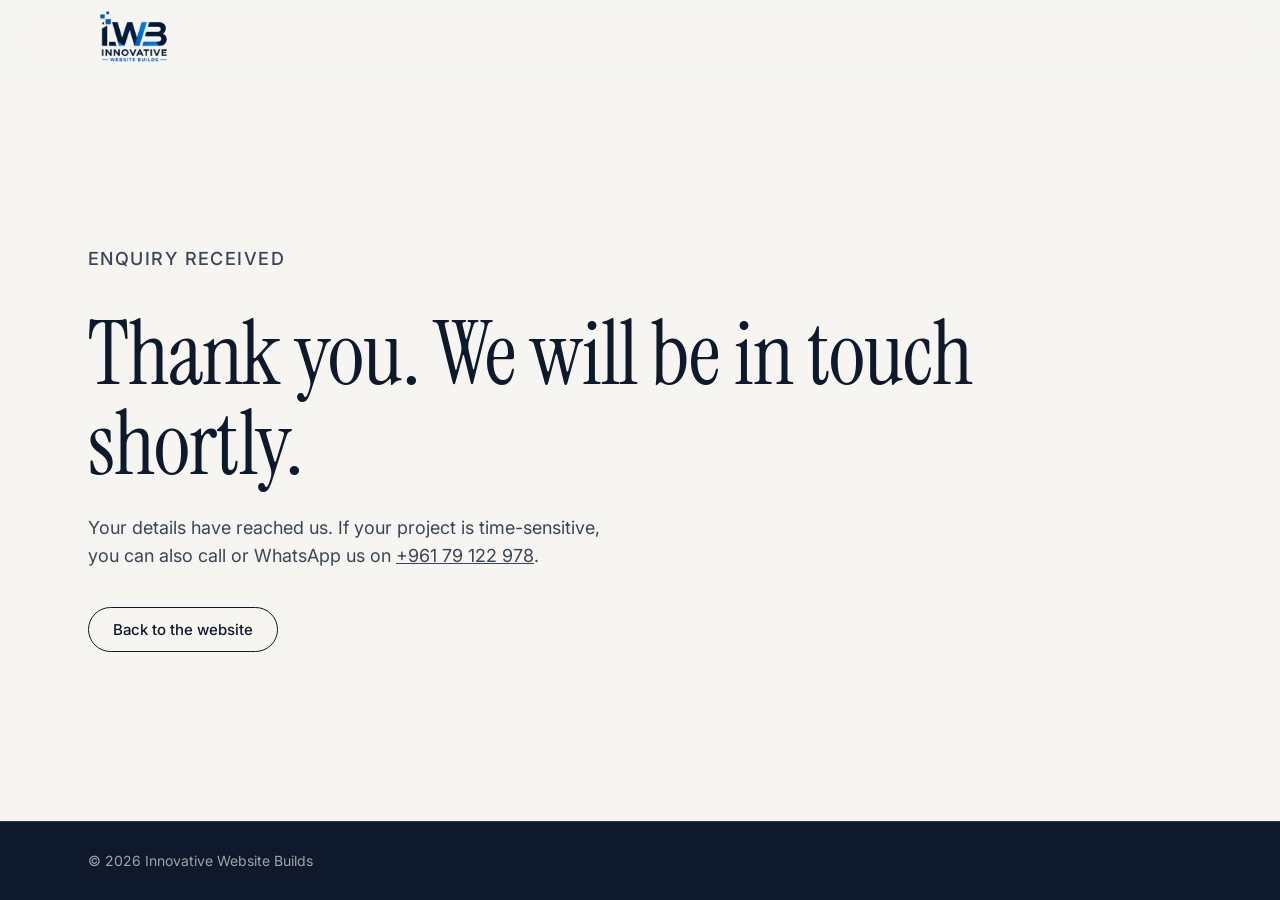
==== commit 58d00cdd: "Revert "Navy animated background across the whole site, mobile and performance pass" This reverts co" ====
--- a/thank-you.html
+++ b/thank-you.html
@@ -5,7 +5,7 @@
   <meta name="viewport" content="width=device-width, initial-scale=1" />
   <title>Thank you | Innovative Website Builds</title>
   <meta name="robots" content="noindex" />
-  <meta name="theme-color" content="#070E1E" />
+  <meta name="theme-color" content="#F6F5F1" />
 
   <link rel="icon" type="image/png" sizes="32x32" href="assets/favicon-32.png" />
   <link rel="apple-touch-icon" href="assets/apple-touch-icon.png" />
@@ -13,8 +13,8 @@
   <link rel="preconnect" href="https://fonts.googleapis.com" />
   <link rel="preconnect" href="https://fonts.gstatic.com" crossorigin />
   <link href="https://fonts.googleapis.com/css2?family=Inter:wght@400;500;600&family=Instrument+Serif:ital@0;1&display=swap" rel="stylesheet" />
-  <link rel="stylesheet" href="style/style.css?v=20261125d" />
-  <script defer src="script/main.js?v=20261125d"></script>
+  <link rel="stylesheet" href="style/style.css?v=20261125c" />
+  <script defer src="script/main.js?v=20261125c"></script>
 
     <!-- Google Tag Manager -->
   <script>
@@ -55,14 +55,12 @@
   </script>
 </head>
 <body class="thanks-page">
-  <div class="site-bg" aria-hidden="true"><div class="bg-aurora"><span></span><span></span><span></span></div><div class="bg-grid"></div></div>
-
   <header class="header">
     <div class="container header-inner">
       <a class="logo" href="./" aria-label="Innovative Website Builds home">
         <picture>
-          <source srcset="assets/iwb-logo-light.webp" type="image/webp" />
-          <img src="assets/iwb-logo-light.png" alt="Innovative Website Builds" width="480" height="318" fetchpriority="high" />
+          <source srcset="assets/iwb-logo.webp" type="image/webp" />
+          <img src="assets/iwb-logo.png" alt="Innovative Website Builds" width="480" height="318" />
         </picture>
       </a>
     </div>
--- a/style/style.css
+++ b/style/style.css
@@ -1,17 +1,13 @@
 /* Innovative Website Builds — premium studio theme */
 :root {
-  color-scheme: dark;
-  --bg: #070E1E;
-  --bg-alt: rgba(120, 160, 255, .03);
-  --surface: rgba(17, 30, 56, .78);
-  --surface-solid: #0F1C33;
-  --ink: #F2F5FB;
-  --ink-soft: rgba(226, 234, 250, .74);
-  --muted: rgba(205, 218, 242, .56);
-  --line: rgba(255, 255, 255, .1);
-  --accent: #6EA8FF;
-  --accent-deep: #1F5FD1;
-  --navy: #0E1A2B;
+  --bg: #F6F5F1;
+  --bg-alt: #EFEDE6;
+  --surface: #FFFFFF;
+  --ink: #0E1A2B;
+  --ink-soft: #3A4556;
+  --muted: #6B7280;
+  --line: #DEDBD2;
+  --accent: #1F5FD1;
   --accent-ink: #FFFFFF;
   --radius: 14px;
   --serif: 'Instrument Serif', Georgia, 'Times New Roman', serif;
@@ -41,7 +37,7 @@
 
 .container { width: 100%; max-width: var(--container); margin: 0 auto; padding: 0 var(--gutter); }
 
-.skip-link { position: absolute; left: -9999px; top: 8px; background: #fff; color: var(--navy); padding: 8px 14px; border-radius: 8px; z-index: 2000; }
+.skip-link { position: absolute; left: -9999px; top: 8px; background: var(--ink); color: #fff; padding: 8px 14px; border-radius: 8px; z-index: 2000; }
 .skip-link:focus { left: 8px; }
 
 :focus-visible { outline: 2px solid var(--accent); outline-offset: 3px; border-radius: 4px; }
@@ -54,10 +50,10 @@
   border: 1px solid transparent; cursor: pointer;
   transition: background-color .2s ease, color .2s ease, border-color .2s ease;
 }
-.btn-primary { background: #fff; color: var(--navy); box-shadow: 0 12px 36px -14px rgba(110,168,255,.55); }
-.btn-primary:hover { background: var(--accent-deep); color: #fff; }
-.btn-ghost { border-color: rgba(255,255,255,.3); color: var(--ink); background: rgba(255,255,255,.03); }
-.btn-ghost:hover { background: #fff; color: var(--navy); border-color: #fff; }
+.btn-primary { background: var(--ink); color: #fff; }
+.btn-primary:hover { background: var(--accent); }
+.btn-ghost { border-color: var(--ink); color: var(--ink); background: transparent; }
+.btn-ghost:hover { background: var(--ink); color: #fff; }
 .btn-block { width: 100%; }
 
 .eyebrow {
@@ -68,7 +64,9 @@
 /* Header */
 .header {
   position: sticky; top: 0; z-index: 1000;
-  background: rgba(7, 14, 30, .9);
+  background: rgba(246, 245, 241, .9);
+  backdrop-filter: saturate(180%) blur(12px);
+  -webkit-backdrop-filter: saturate(180%) blur(12px);
   border-bottom: 1px solid transparent;
   transition: border-color .2s ease;
 }
@@ -78,7 +76,7 @@
 .nav { display: flex; align-items: center; gap: 32px; }
 .nav a { text-decoration: none; font-size: 15px; color: var(--ink-soft); }
 .nav a:not(.btn):hover { color: var(--ink); }
-.nav .nav-cta { color: var(--navy); padding: 11px 20px; }
+.nav .nav-cta { color: #fff; padding: 11px 20px; }
 
 .menu-toggle { display: none; width: 44px; height: 44px; background: none; border: 0; cursor: pointer; position: relative; }
 .menu-toggle span { position: absolute; left: 11px; right: 11px; height: 1.5px; background: var(--ink); transition: transform .25s ease; }
@@ -95,12 +93,19 @@
   padding: clamp(64px, 9vw, 120px) 0;
   text-align: center;
 }
-.hero-glow { position: absolute; inset: 0; z-index: -1; pointer-events: none; }
+.hero-canvas { position: absolute; inset: 0; z-index: -2; opacity: 0; transition: opacity 1.2s ease; pointer-events: none; }
+.hero-canvas.ready { opacity: 1; }
+.hero-glow {
+  position: absolute; inset: 0; z-index: -1; pointer-events: none;
+  background:
+    radial-gradient(ellipse 44% 50% at 50% 52%, rgba(246,245,241,.96) 0%, rgba(246,245,241,.9) 35%, rgba(246,245,241,.6) 62%, rgba(246,245,241,.2) 85%, rgba(246,245,241,0) 100%),
+    radial-gradient(ellipse 60% 50% at 50% 0%, rgba(31,95,209,.07), transparent 70%);
+}
 .hero-inner { display: flex; flex-direction: column; align-items: center; }
 .hero-eyebrow {
   display: inline-flex; align-items: center; gap: 10px;
   padding: 8px 16px; border: 1px solid var(--line); border-radius: 999px;
-  background: rgba(255,255,255,.7);
+  background: rgba(255,255,255,.7); backdrop-filter: blur(8px); -webkit-backdrop-filter: blur(8px);
   margin-bottom: 32px;
 }
 .hero-eyebrow .dot { width: 7px; height: 7px; border-radius: 50%; background: var(--accent); box-shadow: 0 0 0 0 rgba(31,95,209,.5); animation: pulse 2.4s ease-out infinite; }
@@ -143,25 +148,21 @@
 .work-card:hover .work-url { color: var(--accent); }
 
 /* Dark hero */
-/* Site-wide animated background (one fixed layer behind every section) */
-.site-bg { position: fixed; inset: 0; z-index: -1; pointer-events: none; overflow: hidden;
-  background: radial-gradient(120% 90% at 50% 0%, #142850 0%, #0B1630 50%, #070E1E 100%); }
-.bg-canvas { position: absolute; inset: 0; width: 100%; height: 100%; opacity: 0; transition: opacity 1.2s ease; }
-.bg-canvas.ready { opacity: 1; }
-.bg-aurora { position: absolute; inset: 0; overflow: hidden; }
-.bg-aurora span { position: absolute; width: 90vmax; height: 90vmax; border-radius: 50%; will-change: transform; }
-.bg-aurora span:nth-child(1) { background: radial-gradient(closest-side, rgba(31,95,209,.55), rgba(31,95,209,0)); left: -35vmax; top: -40vmax; animation: drift-a 22s ease-in-out infinite alternate; }
-.bg-aurora span:nth-child(2) { background: radial-gradient(closest-side, rgba(91,63,214,.38), rgba(91,63,214,0)); right: -38vmax; top: -25vmax; animation: drift-b 26s ease-in-out infinite alternate; }
-.bg-aurora span:nth-child(3) { background: radial-gradient(closest-side, rgba(14,165,233,.26), rgba(14,165,233,0)); left: 5%; bottom: -55vmax; animation: drift-c 30s ease-in-out infinite alternate; }
+.hero-dark { background: radial-gradient(120% 90% at 50% 0%, #142850 0%, #0B1630 50%, #070E1E 100%); color: #fff; }
+.hero-aurora { position: absolute; inset: 0; z-index: -4; overflow: hidden; pointer-events: none; }
+.hero-aurora span { position: absolute; width: 56vmax; height: 56vmax; border-radius: 50%; filter: blur(90px); opacity: .45; will-change: transform; }
+.hero-aurora span:nth-child(1) { background: #1F5FD1; left: -18vmax; top: -22vmax; animation: drift-a 22s ease-in-out infinite alternate; }
+.hero-aurora span:nth-child(2) { background: #5B3FD6; right: -20vmax; top: -10vmax; opacity: .32; animation: drift-b 26s ease-in-out infinite alternate; }
+.hero-aurora span:nth-child(3) { background: #0EA5E9; left: 20%; bottom: -38vmax; opacity: .22; animation: drift-c 30s ease-in-out infinite alternate; }
 @keyframes drift-a { to { transform: translate(14vmax, 10vmax) scale(1.1); } }
 @keyframes drift-b { to { transform: translate(-12vmax, 12vmax) scale(.9); } }
 @keyframes drift-c { to { transform: translate(-10vmax, -8vmax) scale(1.15); } }
-.bg-grid {
-  position: absolute; inset: 0;
+.hero-grid {
+  position: absolute; inset: 0; z-index: -3; pointer-events: none;
   background-image: linear-gradient(rgba(255,255,255,.045) 1px, transparent 1px), linear-gradient(90deg, rgba(255,255,255,.045) 1px, transparent 1px);
   background-size: 64px 64px; background-position: center center;
-  -webkit-mask-image: radial-gradient(ellipse 85% 75% at 50% 40%, #000 15%, transparent 80%);
-  mask-image: radial-gradient(ellipse 85% 75% at 50% 40%, #000 15%, transparent 80%);
+  -webkit-mask-image: radial-gradient(ellipse 75% 65% at 50% 45%, #000 20%, transparent 78%);
+  mask-image: radial-gradient(ellipse 75% 65% at 50% 45%, #000 20%, transparent 78%);
 }
 .hero-dark .hero-glow { background: radial-gradient(ellipse 38% 42% at 50% 52%, rgba(8,16,32,.78) 0%, rgba(8,16,32,.45) 55%, rgba(8,16,32,0) 100%); }
 .hero-dark h1 { color: #fff; }
@@ -176,11 +177,15 @@
 .hero-dark .lede { color: rgba(255,255,255,.72); }
 .hero-dark .hero-eyebrow { background: rgba(255,255,255,.06); border-color: rgba(255,255,255,.14); color: #A9C7FF; }
 .hero-dark .hero-eyebrow .dot { background: #6EA8FF; }
+.hero-dark .btn-primary { background: #fff; color: var(--ink); box-shadow: 0 12px 40px -12px rgba(110,168,255,.6); }
+.hero-dark .btn-primary:hover { background: var(--accent); color: #fff; }
+.hero-dark .btn-ghost { border-color: rgba(255,255,255,.3); color: #fff; background: rgba(255,255,255,.04); }
+.hero-dark .btn-ghost:hover { background: #fff; color: var(--ink); border-color: #fff; }
 .hero-dark .scroll-cue { border-color: rgba(255,255,255,.35); }
 .hero-dark .scroll-cue span { background: #fff; }
 
 /* Dark section */
-.section-dark { background: linear-gradient(180deg, rgba(4,9,20,0) 0%, rgba(4,9,20,.45) 18%, rgba(4,9,20,.45) 82%, rgba(4,9,20,0) 100%); }
+.section-dark { background: var(--ink); color: #fff; }
 .section-dark .eyebrow { color: #8FB2F5; }
 
 /* Services */
@@ -245,7 +250,7 @@
   font-family: var(--serif); font-size: 22px; color: var(--muted);
   transition: background-color .5s ease, border-color .5s ease, color .5s ease, box-shadow .5s ease;
 }
-.step.active .step-node { background: var(--accent-deep); border-color: var(--accent-deep); color: #fff; box-shadow: 0 0 0 8px rgba(110,168,255,.14); }
+.step.active .step-node { background: var(--ink); border-color: var(--ink); color: #fff; box-shadow: 0 0 0 8px rgba(31,95,209,.10); }
 .step-card {
   position: relative; overflow: hidden; margin-top: 28px;
   background: var(--surface); border: 1px solid var(--line); border-radius: 18px;
@@ -254,9 +259,9 @@
 }
 .step-card::before { content: ""; position: absolute; left: 0; top: 0; height: 3px; width: 100%; background: linear-gradient(90deg, var(--accent), #6EA8FF); transform: scaleX(0); transform-origin: left; transition: transform .6s cubic-bezier(.2,.7,.2,1); }
 .step.active .step-card::before { transform: scaleX(1); }
-.step-card:hover { transform: translateY(-6px); border-color: rgba(110,168,255,.4); box-shadow: 0 28px 56px -28px rgba(0,0,0,.6); }
-.step-ghost { position: absolute; right: 14px; top: -14px; font-family: var(--serif); font-size: 104px; line-height: 1; color: transparent; -webkit-text-stroke: 1px rgba(110,168,255,.16); pointer-events: none; transition: -webkit-text-stroke-color .4s ease; }
-.step-card:hover .step-ghost { -webkit-text-stroke-color: rgba(110,168,255,.34); }
+.step-card:hover { transform: translateY(-6px); border-color: rgba(31,95,209,.35); box-shadow: 0 28px 56px -28px rgba(14,26,43,.35); }
+.step-ghost { position: absolute; right: 14px; top: -14px; font-family: var(--serif); font-size: 104px; line-height: 1; color: transparent; -webkit-text-stroke: 1px rgba(31,95,209,.16); pointer-events: none; transition: -webkit-text-stroke-color .4s ease; }
+.step-card:hover .step-ghost { -webkit-text-stroke-color: rgba(31,95,209,.32); }
 .step-label { font-size: 12px; font-weight: 500; letter-spacing: .08em; text-transform: uppercase; color: var(--accent); margin-bottom: 14px; }
 .step h3 { font-family: var(--sans); font-weight: 600; font-size: 20px; letter-spacing: -0.01em; margin-bottom: 10px; }
 .step-card > p:not(.step-label) { color: var(--ink-soft); font-size: 15.5px; position: relative; }
@@ -270,7 +275,7 @@
   background: var(--surface); border: 1px solid var(--line); border-radius: 26px; padding: 44px 40px 40px;
   transition: transform .45s cubic-bezier(.2,.7,.2,1), box-shadow .45s ease;
 }
-.plan:hover .plan-inner { transform: translateY(-6px); box-shadow: 0 40px 80px -40px rgba(0,0,0,.65); }
+.plan:hover .plan-inner { transform: translateY(-6px); box-shadow: 0 40px 80px -40px rgba(14,26,43,.35); }
 .plan-head h3 { font-family: var(--serif); font-weight: 400; font-size: 34px; line-height: 1.05; margin-bottom: 8px; }
 .plan-fit { font-size: 15px; color: var(--muted); }
 .plan-price { display: flex; align-items: baseline; gap: 10px; margin: 30px 0 14px; }
@@ -279,7 +284,7 @@
 .plan-amount sup { font-size: .38em; vertical-align: top; position: relative; top: .3em; margin-right: 2px; }
 .plan-time {
   align-self: flex-start; display: inline-flex; align-items: center; gap: 8px;
-  font-size: 13.5px; color: var(--ink-soft); background: rgba(255,255,255,.04); border: 1px solid var(--line);
+  font-size: 13.5px; color: var(--ink-soft); background: var(--bg); border: 1px solid var(--line);
   padding: 7px 13px; border-radius: 999px;
 }
 .plan-time svg { width: 16px; height: 16px; color: var(--accent); }
@@ -308,8 +313,8 @@
 .plan-featured .plan-time { background: rgba(255,255,255,.06); border-color: rgba(255,255,255,.14); color: rgba(255,255,255,.85); }
 .plan-featured .plan-time svg, .plan-featured li svg { color: #8FB8FF; }
 .plan-featured li { color: rgba(255,255,255,.85); }
-.btn-light { background: #fff; color: var(--navy); }
-.btn-light:hover { background: var(--accent-deep); color: #fff; }
+.btn-light { background: #fff; color: var(--ink); }
+.btn-light:hover { background: var(--accent); color: #fff; }
 .plans-note { text-align: center; font-size: 14px; color: var(--muted); margin-top: 36px; }
 
 /* About */
@@ -322,8 +327,8 @@
   background: var(--surface); border: 1px solid var(--line); border-radius: 16px; font-size: 15px; line-height: 1.4;
   transition: transform .35s ease, border-color .35s ease, box-shadow .35s ease;
 }
-.about-tile:hover { transform: translateY(-3px); border-color: rgba(110,168,255,.38); box-shadow: 0 20px 40px -24px rgba(0,0,0,.6); }
-.about-icon { flex-shrink: 0; display: grid; place-items: center; width: 42px; height: 42px; border-radius: 12px; background: rgba(110,168,255,.12); color: var(--accent); }
+.about-tile:hover { transform: translateY(-3px); border-color: rgba(31,95,209,.35); box-shadow: 0 20px 40px -24px rgba(14,26,43,.3); }
+.about-icon { flex-shrink: 0; display: grid; place-items: center; width: 42px; height: 42px; border-radius: 12px; background: rgba(31,95,209,.08); color: var(--accent); }
 .about-icon svg { width: 21px; height: 21px; }
 .about-cta { gap: 10px; }
 .about-cta svg { width: 18px; height: 18px; transition: transform .3s ease; }
@@ -336,7 +341,7 @@
 }
 .code-window {
   background: #0E1A2B; border-radius: 20px; overflow: hidden;
-  box-shadow: 0 60px 110px -45px rgba(0,0,0,.75), inset 0 0 0 1px rgba(255,255,255,.09);
+  box-shadow: 0 60px 110px -45px rgba(14,26,43,.6), inset 0 0 0 1px rgba(255,255,255,.07);
   transform: perspective(1400px) rotateY(-9deg) rotateX(4deg);
   transition: transform .8s cubic-bezier(.2,.7,.2,1);
 }
@@ -347,7 +352,7 @@
 .code-bar span:nth-child(2) { background: #F7C04A; }
 .code-bar span:nth-child(3) { background: #3DD68C; }
 .code-bar em { margin-left: auto; font: 12px/1 ui-monospace, SFMono-Regular, Menlo, Consolas, monospace; font-style: normal; color: rgba(255,255,255,.45); }
-.code { margin: 0; padding: 26px 28px 34px; font: 14.5px/1.8 ui-monospace, SFMono-Regular, Menlo, Consolas, monospace; color: #C9D6EA; white-space: pre; overflow-x: auto; }
+.code { margin: 0; padding: 26px 28px 34px; font: 14.5px/1.8 ui-monospace, SFMono-Regular, Menlo, Consolas, monospace; color: #C9D6EA; white-space: pre; overflow: hidden; }
 .code i, .code b, .code u, .code s, .code var { font-style: normal; font-weight: 400; text-decoration: none; }
 .code i.c { color: #62738F; font-style: italic; }
 .code b { color: #C792EA; }
@@ -358,10 +363,10 @@
 @keyframes blink { 50% { opacity: 0; } }
 .float-card {
   position: absolute; display: inline-flex; align-items: center; gap: 9px;
-  background: rgba(17,30,56,.94);
+  background: rgba(255,255,255,.92); backdrop-filter: blur(10px); -webkit-backdrop-filter: blur(10px);
   border: 1px solid var(--line); border-radius: 14px; padding: 12px 16px;
   font-size: 14px; font-weight: 500; color: var(--ink);
-  box-shadow: 0 24px 48px -20px rgba(0,0,0,.6);
+  box-shadow: 0 24px 48px -24px rgba(14,26,43,.35);
   animation: floaty 6s ease-in-out infinite alternate;
 }
 .float-card svg { width: 18px; height: 18px; color: var(--accent); }
@@ -372,7 +377,7 @@
 @keyframes floaty { from { transform: translateY(0); } to { transform: translateY(-10px); } }
 
 /* Contact */
-.contact { background: linear-gradient(180deg, rgba(4,9,20,0) 0%, rgba(4,9,20,.5) 25%, rgba(4,9,20,.6) 100%); }
+.contact { background: var(--ink); color: #fff; }
 .contact .eyebrow { color: #8FB2F5; }
 .contact-grid { display: grid; grid-template-columns: 1fr 1.1fr; gap: clamp(40px, 6vw, 96px); align-items: start; }
 .contact-intro > p { color: rgba(255,255,255,.72); font-size: 18px; margin-top: 20px; max-width: 40ch; }
@@ -381,25 +386,23 @@
 .contact-direct a { display: block; padding: 14px 0; text-decoration: none; color: #fff; }
 .contact-direct a:hover { color: #8FB2F5; }
 
-.form { background: var(--surface); color: var(--ink); border: 1px solid var(--line); border-radius: var(--radius); padding: clamp(24px, 4vw, 40px); }
+.form { background: var(--surface); color: var(--ink); border-radius: var(--radius); padding: clamp(24px, 4vw, 40px); }
 .field { display: flex; flex-direction: column; gap: 8px; margin-bottom: 18px; min-width: 0; }
 .field-row { display: grid; grid-template-columns: 1fr 1fr; gap: 16px; }
 .field label { font-size: 14px; font-weight: 500; }
 .field input, .field select, .field textarea {
   width: 100%; font: 400 16px/1.4 var(--sans); color: var(--ink);
-  background: rgba(255,255,255,.04); border: 1px solid rgba(255,255,255,.14); border-radius: 10px; padding: 13px 14px;
+  background: var(--bg); border: 1px solid var(--line); border-radius: 10px; padding: 13px 14px;
   transition: border-color .2s ease, background-color .2s ease;
 }
 .field select { appearance: none; -webkit-appearance: none; background-image: linear-gradient(45deg, transparent 50%, var(--muted) 50%), linear-gradient(135deg, var(--muted) 50%, transparent 50%); background-position: calc(100% - 19px) 55%, calc(100% - 14px) 55%; background-size: 5px 5px; background-repeat: no-repeat; padding-right: 36px; }
-.field input:focus, .field select:focus, .field textarea:focus { outline: none; border-color: var(--accent); background: rgba(255,255,255,.07); box-shadow: 0 0 0 3px rgba(110,168,255,.18); }
+.field input:focus, .field select:focus, .field textarea:focus { outline: none; border-color: var(--accent); background: #fff; }
 .field textarea { resize: vertical; }
 .form-note { font-size: 13px; color: var(--muted); margin-top: 14px; text-align: center; }
-.field select option { color: #0E1A2B; background: #fff; }
-.field input::placeholder, .field textarea::placeholder { color: rgba(205,218,242,.4); }
 .hp { position: absolute; left: -9999px; width: 1px; height: 1px; opacity: 0; }
 
 /* Footer */
-.footer { background: rgba(4,9,20,.75); color: rgba(255,255,255,.6); border-top: 1px solid rgba(255,255,255,.12); font-size: 14px; }
+.footer { background: var(--ink); color: rgba(255,255,255,.6); border-top: 1px solid rgba(255,255,255,.12); font-size: 14px; }
 .footer-inner { display: flex; justify-content: space-between; align-items: center; padding-top: 28px; padding-bottom: 28px; gap: 16px; flex-wrap: wrap; }
 .footer nav { display: flex; gap: 24px; }
 .footer a { text-decoration: none; }
@@ -469,37 +472,7 @@
 
 @media (prefers-reduced-motion: reduce) {
   html { scroll-behavior: auto; }
-  .hero-eyebrow .dot, .scroll-cue span, .service-inner::before, .plan-featured .plan-inner::before, .bg-aurora span, .hero-dark h1 em, .caret, .float-card, .pulse-dot { animation: none; }
+  .hero-eyebrow .dot, .scroll-cue span, .service-inner::before, .plan-featured .plan-inner::before, .hero-aurora span, .hero-dark h1 em, .caret, .float-card, .pulse-dot { animation: none; }
   .service-inner, .step-card, .service-icon { transition: none; }
   .js .reveal { opacity: 1; transform: none; transition: none; }
 }
-
-/* Performance: skip rendering off-screen sections until needed */
-.section:not(.hero):not(.contact) { content-visibility: auto; contain-intrinsic-size: auto 900px; }
-
-/* Mobile performance and polish */
-@media (max-width: 820px) {
-  .header { background: rgba(7, 14, 30, .96); }
-  .bg-aurora span { animation: none; }
-  .bg-grid { background-size: 44px 44px; }
-}
-@media (max-width: 600px) {
-  .section { padding: 64px 0; }
-  .section-head { margin-bottom: 32px; }
-  .section h2 { font-size: clamp(30px, 8.4vw, 40px); }
-  .hero h1 { font-size: clamp(40px, 11.5vw, 56px); }
-  .hero .lede { font-size: 16px; }
-  .hero-eyebrow { font-size: 11px; letter-spacing: .06em; padding: 7px 12px; margin-bottom: 24px; }
-  .services { gap: 16px; }
-  .service-inner { padding: 28px 22px 26px; }
-  .plan-head h3 { font-size: 28px; }
-  .about-visual { padding: 20px 0 28px; }
-  .contact-direct a { padding: 16px 0; }
-  .footer-inner { flex-direction: column; align-items: flex-start; }
-  .work-grid { gap: 28px; }
-}
-@media (max-width: 360px) {
-  .hero h1 { font-size: 36px; }
-  .plan-amount { font-size: 56px; }
-  .btn { padding: 14px 18px; }
-}
